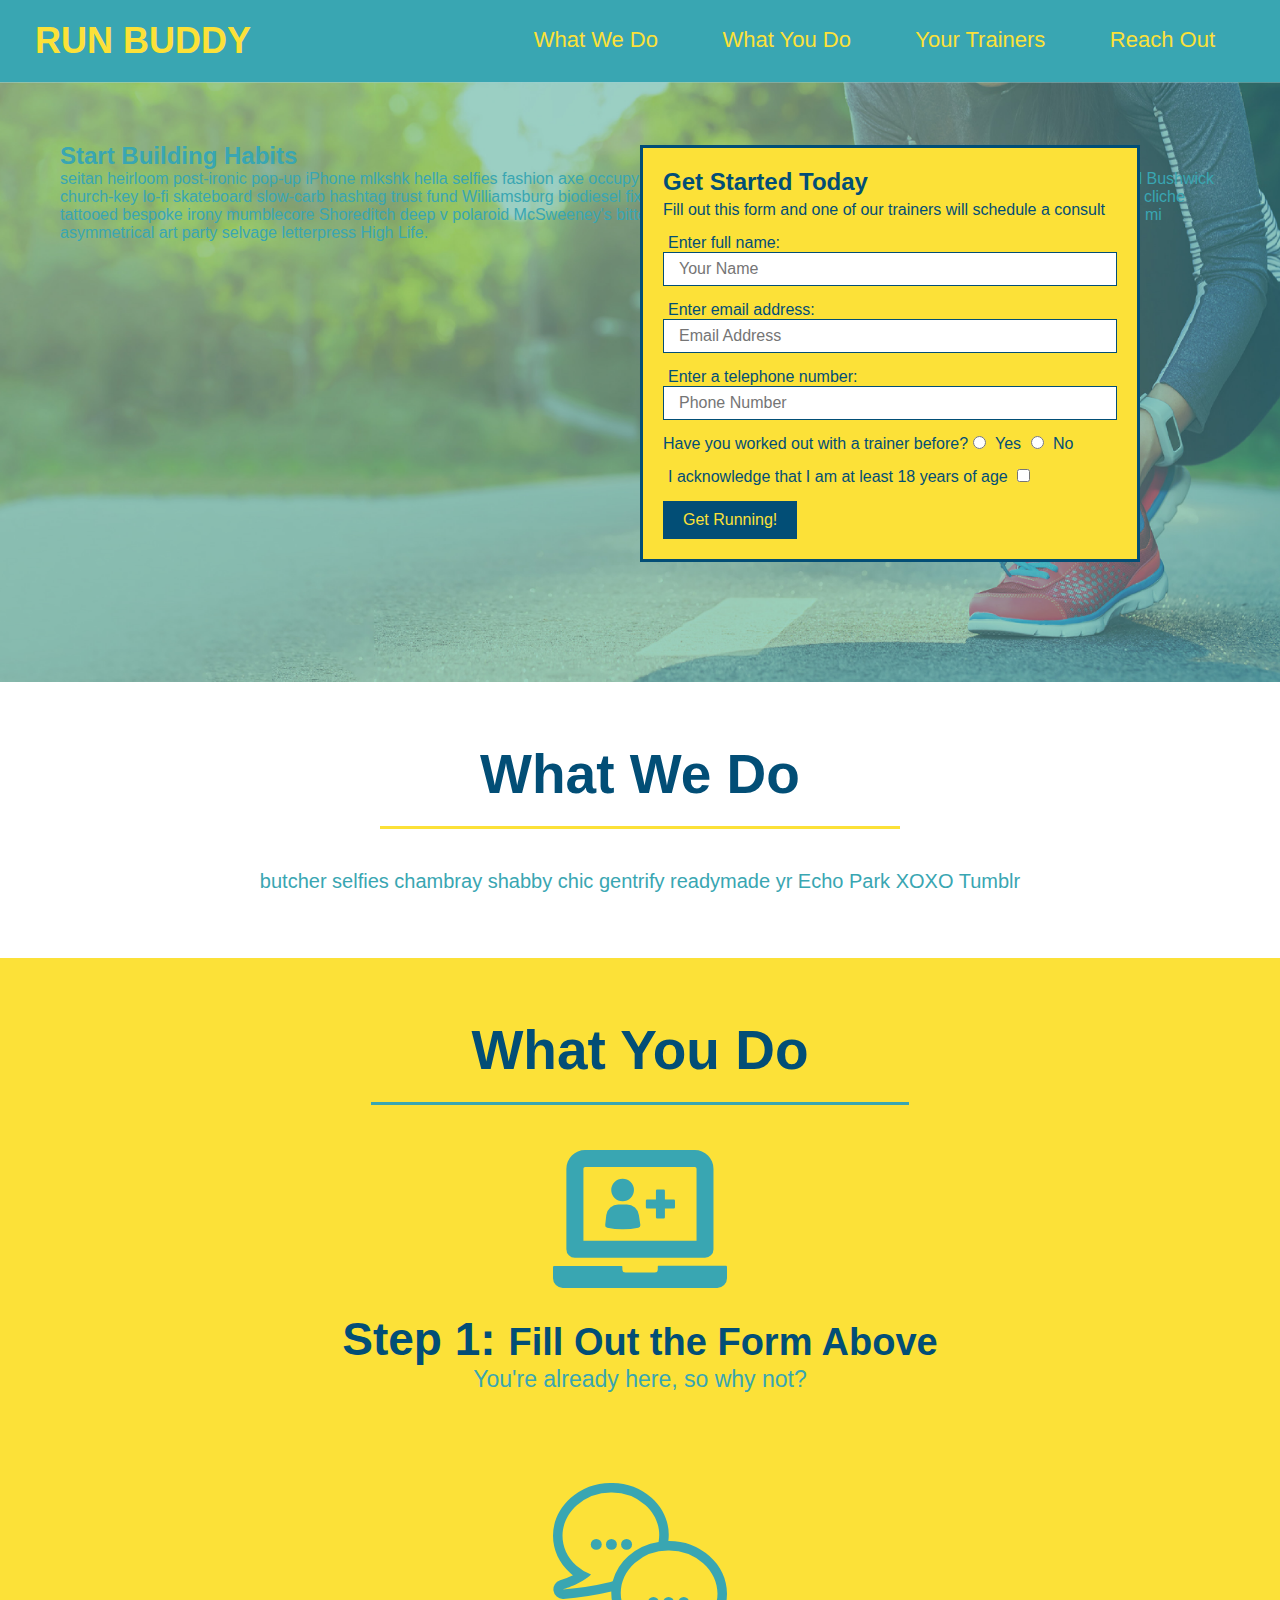
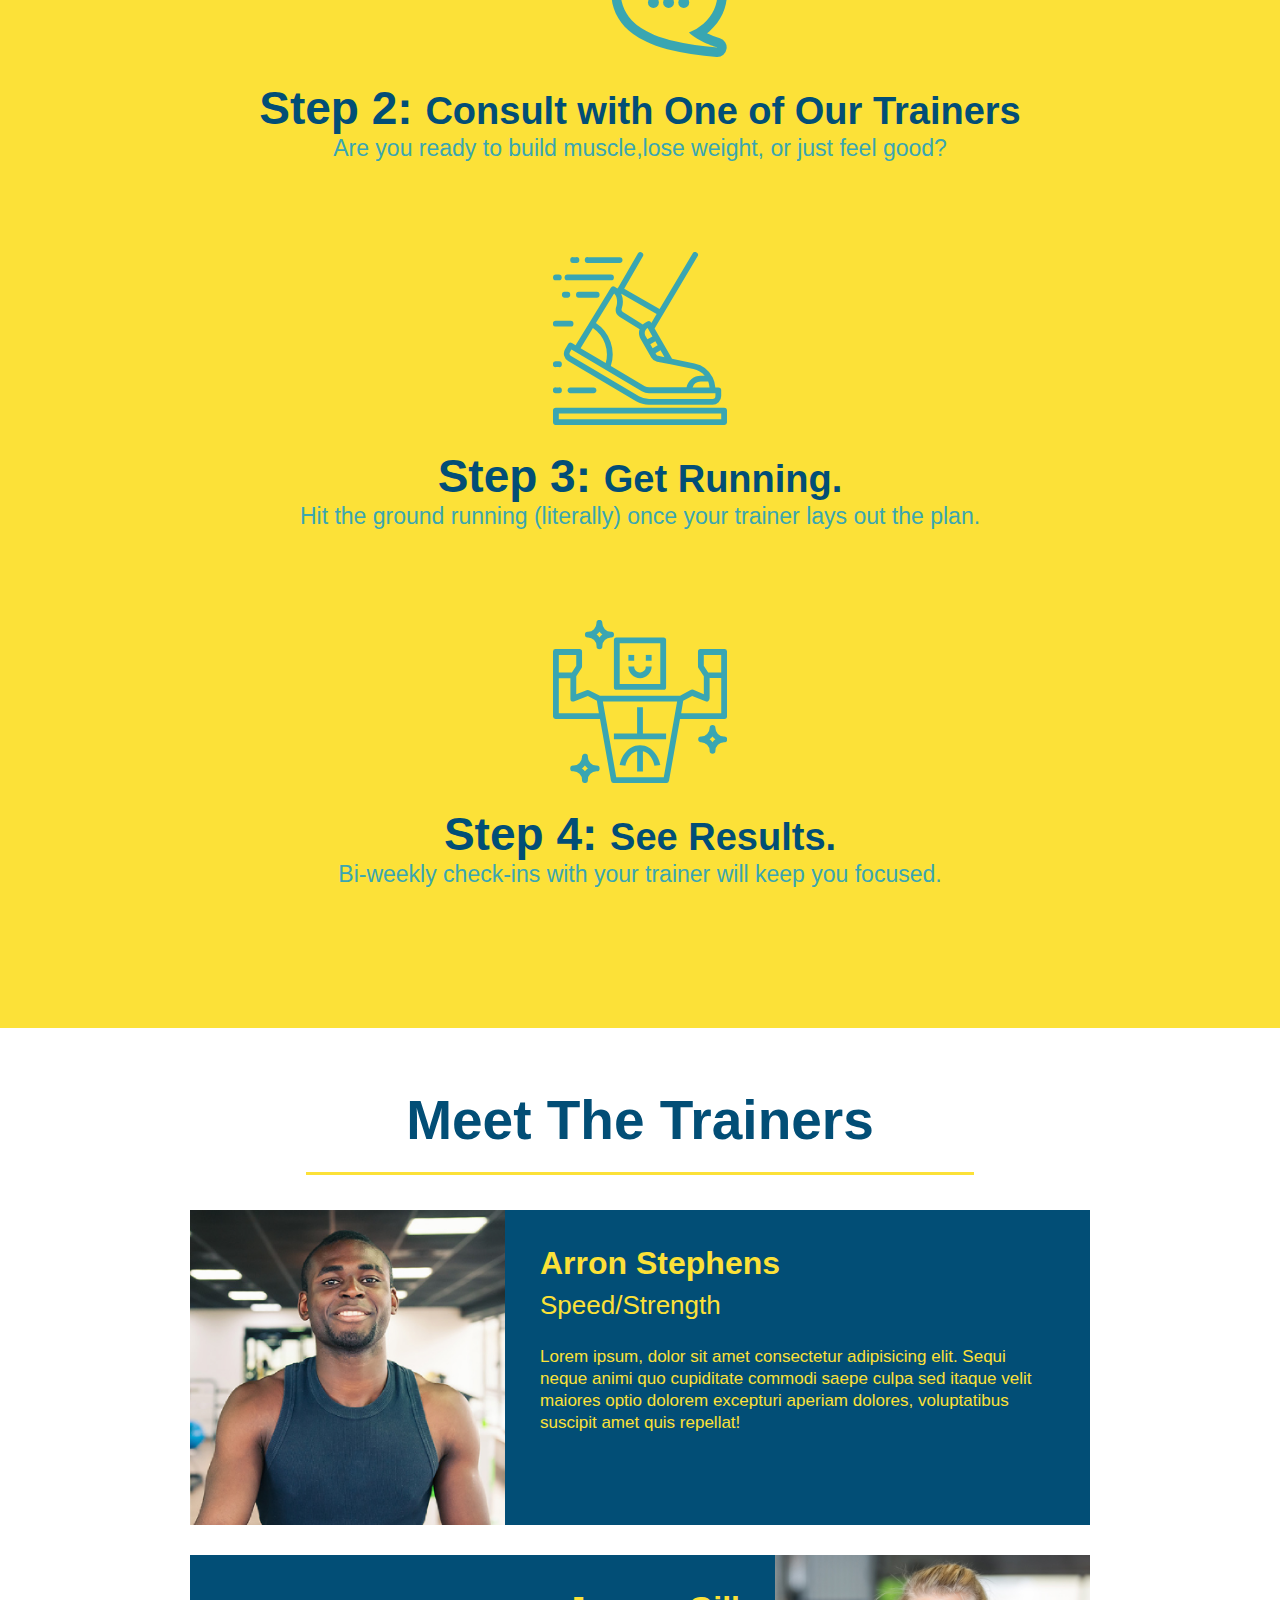
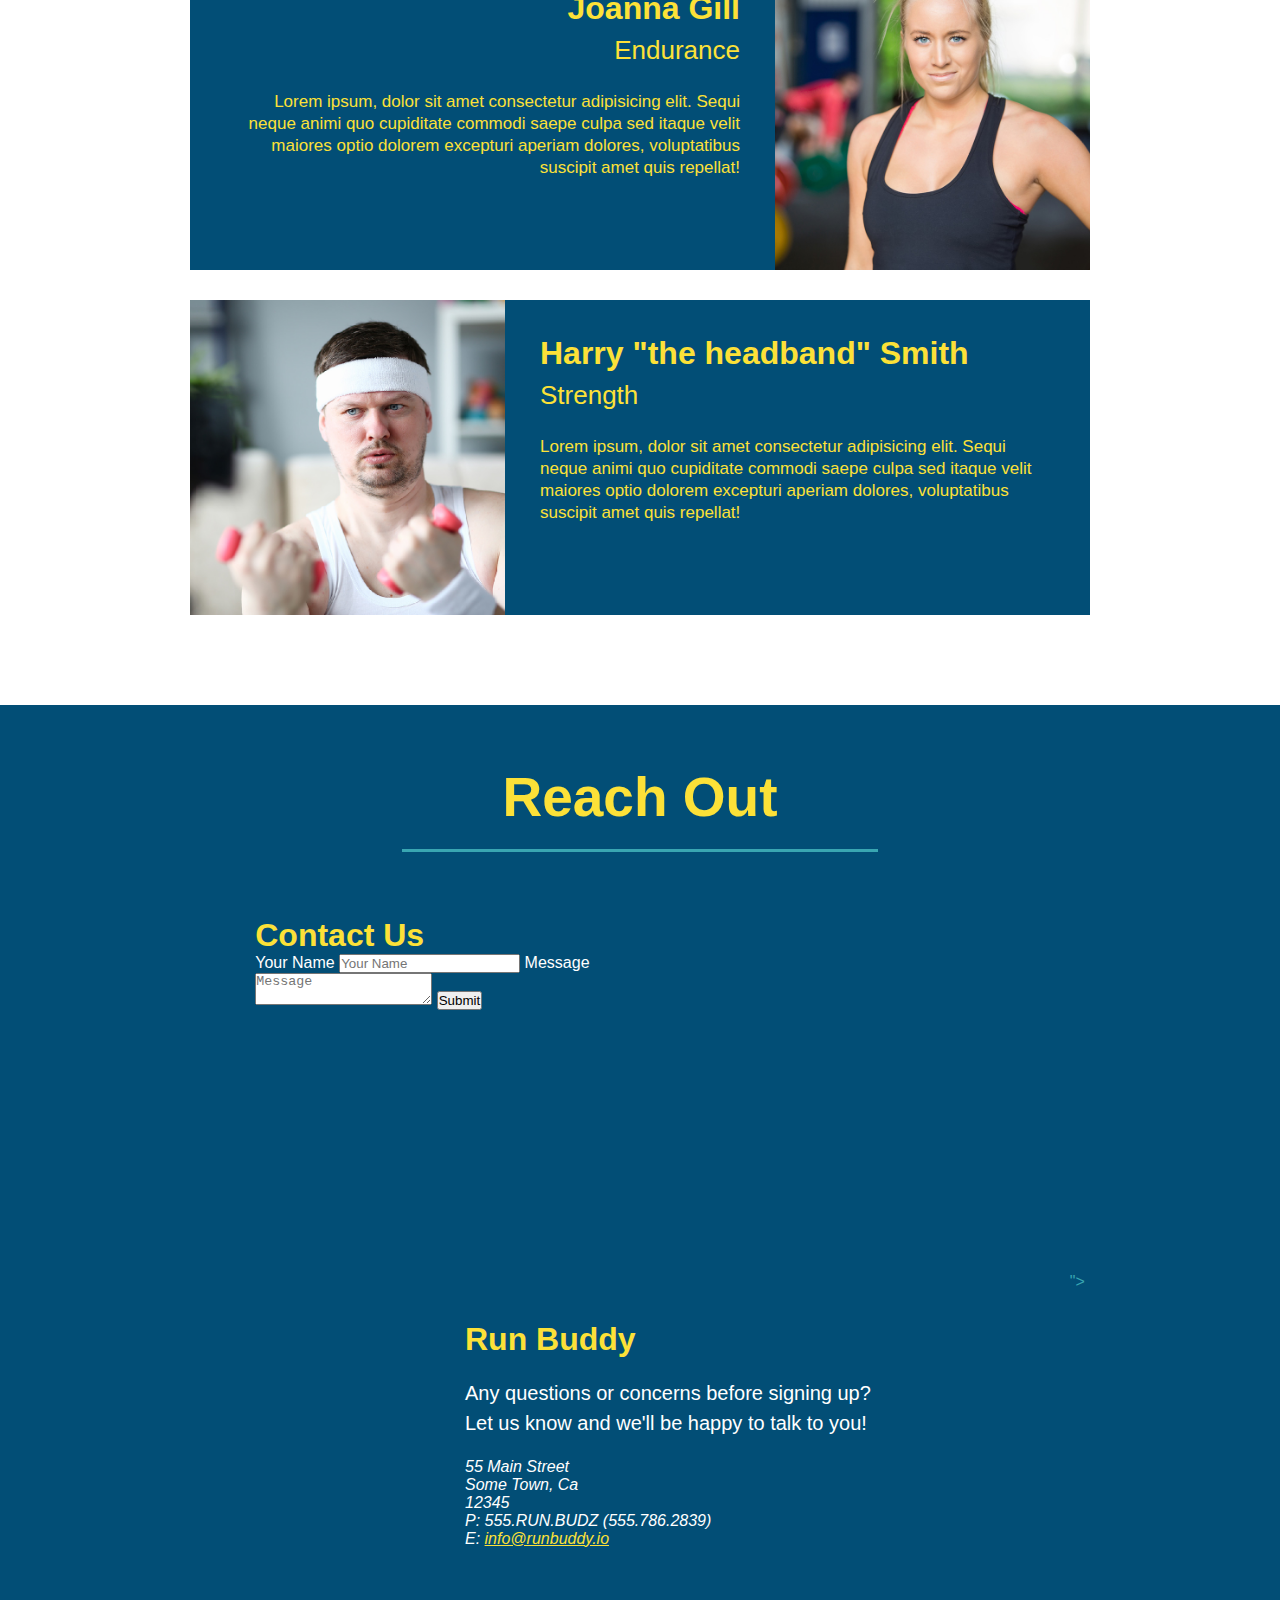
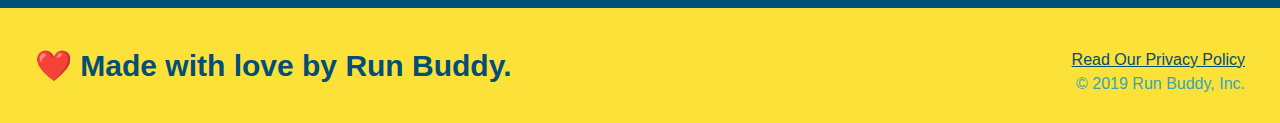
==== index.html @ 94a8a536 "add contact form" ====
<!DOCTYPE html>
<html lang="en">
    <head>
        <meta charset="UTF-8">
        <title>Run Buddy</title>
    </head>
    <body>
    <!--navigation-->
    <header>
        <link rel="stylesheet" href="./assets/css/style.css" />
        <h1>
            <a href="/">RUN BUDDY</a>
        </h1>
        <nav>
            <!--Unordered list element-->
            <ul>
                <!--List item element-->
                <li>
                    <!--anchor element-->
                    <a href="#what-we-do">What We Do</a>
                </li>
                <li>
                    <a href="#what-you-do">What You Do</a>
                </li>
                <li>
                    <a href="#your-trainers">Your Trainers</a>
                </li>
                <li>
                    <a href="reach-out">Reach Out</a>
                </li>
            </ul>
        </nav>
    </header>

    <!--hero/jumbrotron-->
    <section class="hero">
        <div>
            <h2>Start Building Habits</h2>
            <p>seitan heirloom post-ironic pop-up iPhone mlkshk hella selfies fashion axe occupy readymade put a bird on it messenger bag Wes Anderson Schlitz plaid Bushwick church-key lo-fi skateboard slow-carb hashtag trust fund Williamsburg biodiesel fixie farm-to-table 8-bit banjo XOXO Banksy chillwave bicycle rights retro cliche tattooed bespoke irony mumblecore Shoreditch deep v polaroid McSweeney's bitters cray gentrify tofu Marfa you probably haven't heard of them yr banh mi asymmetrical art party selvage letterpress High Life.
            </p>
        </div>
        <div class="hero-form">
            <h3>Get Started Today</h3>
            <p>Fill out this form and one of our trainers will schedule a consult</p>
            <!--Add form element-->
            <form>
                <label for="name">Enter full name:</label>
                <input type="text" placeholder="Your Name" name="name" id="name" class="form-input">
                
                <label for="email">Enter email address:</label>
                <input type="text" placeholder="Email Address" name="email" id="email" class="form-input">
                
                <label for="phone">Enter a telephone number:</label>
                <input type="text" placeholder="Phone Number" name="phone" id="phone" class="form-input">
                <p>
                  Have you worked out with a trainer before?
                  <input type="radio" name="trainer-confirm" id="trainer-yes" />
                  <label for="trainer-yes">Yes</label>
                  <input type="radio" name="trainer-confirm" id="trainer-no" />
                  <label for="trainer-no">No</label>
                </p>
                <p>
                    <label for="checkbox">
                        I acknowledge that I am at least 18 years of age
                    </label>
                    <input type="checkbox" name="age-confirm" id="checkbox" />
                </p>
                <button type="submit">
                    Get Running!
                </button>
              </form>
        </div>
    </section>
    <!--End Hero-->

    <!--"what we do" section-->
    <section id="what-we-do" class="intro">
        <h2 class="section-title primary-border">What We Do</h2>
        <p>
            butcher selfies chambray shabby chic gentrify readymade yr Echo Park XOXO Tumblr 
        </p>
    </section>

    <!--"what you do" section-->
    <section id="what-you-do" class="steps">
        <h2 class="section-title secondary-border">What You Do</h2>
        <div>
            <!--insert this img element-->
            <img src="./assets/images/step-1.svg" alt="" />
            <h3>Step 1: <span>Fill Out the Form Above</span></h3>
            <p>You're already here, so why not?</p>
        </div>

        <div>
            <img src="./assets/images/step-2.svg" alt="" />
            <h3>Step 2: <span>Consult with One of Our Trainers</span></h3>
        <p>Are you ready to build muscle,lose weight, or just feel good?</p>
        </div>

        <div>
            <img src="./assets/images/step-3.svg" alt="" />
            <h3>Step 3: <span>Get Running.</span></h3>
        <p>Hit the ground running (literally) once your trainer lays out the plan.
        </p>
        </div>

        <div>
            <img src="./assets/images/step-4.svg" alt="" />
            <h3>Step 4: <span>See Results.</span></h3>
        <p>Bi-weekly check-ins with your trainer will keep you focused.</p>
        </div>
    </section>

    <!--"meet the trainers" section-->
    <section id="your-trainers" class="trainers">
        <h2 class="section-title primary-border">
            Meet The Trainers
        </h2>
        <article class="trainer">
            <img src="./assets/images/trainer-1.jpg" alt="Arron Stephens in his workout clothes, ready to pump iron" />
            <div class="trainer-bio text-left">
                <h3>Arron Stephens</h3>
                <h4>Speed/Strength</h4>
                <p>
                    Lorem ipsum, dolor sit amet consectetur adipisicing elit. Sequi neque animi quo cupiditate commodi saepe culpa sed
      itaque velit maiores optio dolorem excepturi aperiam dolores, voluptatibus suscipit amet quis repellat!
                </p>
            </div>
        </article>
        <!--Second Trainer Bio-->
        <article class="trainer">
            <div class="trainer-bio text-right">
                <h3>Joanna Gill</h3>
                <h4>Endurance</h4>
                <p>
                    Lorem ipsum, dolor sit amet consectetur adipisicing elit. Sequi neque animi quo cupiditate commodi saepe culpa sed
                    itaque velit maiores optio dolorem excepturi aperiam dolores, voluptatibus suscipit amet quis repellat!
                  </p>
            </div>
            <img src="./assets/images/trainer-2.jpg" alt="Joanna Gill cooling off after a workout" />
        </article>

        <!--Third Trainer Bio-->
        <article class="trainer">
            <img src="./assets/images/trainer-3.jpg" alt="Harry Smith wearing a headband and lifting comically small pink weights" />
            <div class="trainer-bio text-left">
                <h3>Harry "the headband" Smith</h3>
                <h4>Strength</h4>
                <p>
                    Lorem ipsum, dolor sit amet consectetur adipisicing elit. Sequi neque animi quo cupiditate commodi saepe culpa sed
                    itaque velit maiores optio dolorem excepturi aperiam dolores, voluptatibus suscipit amet quis repellat!
                  </p>
            </div>
        </article>
        <p>

        </p>
    </section>

    <!--"reach out" section-->
    <section id="reach-out" class="contact">
        <h2 class="section-title secondary-border">Reach Out</h2>
        <div class="contact-info">
            <div class="contact-form">
                <h3>Contact Us</h3>
                <form>
                   <label for="contact-name">Your Name</label>
                   <input type="text" id="contact-name" placeholder="Your Name" />
              
                   <label for="contact-message">Message</label>
                   <textarea id="contact-message" placeholder="Message"></textarea>
              
                   <button type="submit">Submit</button>
                  </form>
              </div>
            <iframe src="https://www.google.com/maps/embed?pb=!1m18!1m12!1m3!1d3490.9619453815008!2d-80.89277868562525!3d28.958853175989073!2m3!1f0!2f0!3f0!3m2!1i1024!2i768!4f13.1!3m3!1m2!1s0x88e72dd089704bfb%3A0x602079bc52264d5!2s201%202%20Oaks%20Dr%2C%20Edgewater%2C%20FL%2032141!5e0!3m2!1sen!2sus!4v1655164242205!5m2!1sen!2sus" 
            style="border:0;" allowfullscreen="" 
            loading="lazy" referrerpolicy="no-referrer-when-downgrade"></iframe>">
        </iframe>

        <div>
            <h3>Run Buddy</h3>
            <p>
                Any questions or concerns before signing up?
            <br />
            Let us know and we'll be happy to talk to you!
            </p>
            <address>
                55 Main Street <br/>
                Some Town, Ca <br/>
                12345 <br />
                P: 555.RUN.BUDZ (555.786.2839)<br/>
                E: <a href="mailto:info@runbuddy.io">info@runbuddy.io</a>
            </address>
        </div>
        </div>
    </section>


    <!--footer-->
    <footer>
        <h2>❤️ Made with love by Run Buddy.</h2>
        <div>
            <a href="./privacy-policy.html">Read Our Privacy Policy</a><br />
            &copy; 2019 Run Buddy, Inc.
        </div>
    </footer>
    </body>
</html>
---- assets/css/style.css ----
*{
    margin: 0;
    padding: 0;
    box-sizing: border-box;
}
body {
    /* more on this */
    color: #39a6b2;
    font-family: Helvetica, Arial, sans-serif;
}
/* apply style to header*/
header {
    padding: 20px 35px;
    background-color: #39a6b2
}

header h1 {
    font-weight: bold;
    font-size: 36px;
    color: #fce138;
    margin: 0;
    display: inline;
}

header a{
    text-decoration: none;
    color: #fce138;
}

header nav{
    float: right;
    margin: 7px 0;
}

header nav ul li{
    display: inline;
}

header nav ul li a{
    margin: 0 30px;
    font-weight: lighter;
    font-size: 22px;
}

footer{
    background-color: #fce138;
    width: 100%;
    padding: 40px 35px;
}

footer h2{
    display: inline;
    color: #024e76;
    font-size: 30px;
    margin: 0;
}

footer div{
    float: right;
    line-height: 1.5;
    text-align: right;
}

footer a{
    color: #024e76
}

section {
    padding: 60px;
  }

/* Hero Style Start */
.hero {
    background-image: url("../images/hero-bg.jpg");
    height: 600px;
    background-size: cover;
    background-position: center;
    position: relative;
  }
  /* Hero Style End */

  .hero-form {
    border: 3px solid #024e76;
    background-color: #fce138;
    padding: 20px;
    width: 500px;
    color: #024e76;
    position: absolute;
    bottom: 120px;
    right: 140px;
  }

  .hero-form h3 {
    font-size: 24px;
    margin: 0;
  }
  
  .hero-form p {
    margin: 5px 0 15px 0;
  }
  
  .form-input {
    border: 1px solid #024e76;
    display: block;
    padding: 7px 15px;
    font-size: 16px;
    color: #024e76;
    width: 100%;
    margin-bottom: 15px;
  }

  .hero-form label {
    margin: 0 5px;
  }

  .hero-form button {
    color:#fce138;
    background-color:#024e76;
    border: none;
    padding: 10px 20px;
    font-size: 16px;

  }

  /* Hero Styles End */

  .intro {
    text-align: center;
  }

  .intro p {
    line-height: 1.7;
    color:#39a6b2;
    width: 80%;
    font-size: 20px;
    margin: 0 auto;
  }

  .steps {
    text-align: center;
    background: #fce138
  }

  .section-title {
    font-size: 55px;
    color: #024e76;
    margin-bottom: 35px;
    padding: 0 100px 20px 100px;
    display: inline-block;
    border-bottom: 3px solid;
  }
  
  .primary-border {
    border-color: #fce138;
  }
  
  .secondary-border {
    border-color: #39a6b2;
  }

  .steps div {
    margin-bottom: 80px;
  }

  .steps img {
    width: 15%;
    margin: 10px 0;
  }

  .steps h3 {
    color:#024e76;
    font-size: 46px;
    margin-top: 10px;
  }

  .steps p {
    color:#39a6b2;
    font-size: 23px;
  }

  .steps span {
    font-size: 38px;
  }

  .trainers {
    text-align: center;
  }

  .trainer {
    width: 900px;
    margin: 0 auto 30px auto;
    background:#024e76;
    color:#fce138;
    overflow: auto;
  }

  .trainer img {
    width: 35%;
    float: left;
  }

  .trainer-bio{
    padding: 35px;
    float: left;
    width: 65%;
  }

  .text-left {
    text-align: left;
  }

  .text-right {
    text-align: right;
  }

  .trainer-bio h3 {
    font-size: 32px;
    margin-bottom: 8px;
  }

  .trainer-bio h4 {
    font-weight: lighter;
    font-size: 26px;
    margin-bottom: 25px;
  }

  .trainer-bio p {
    font-size: 17px;
    line-height: 1.3;
  }

  /*Reach Out Styles Start*/
  .contact {
    text-align: center;
    background:#024e76;
  }

  .contact h2 {
    color: #fce138;
  }

  .contact-info iframe {
    width: 400px;
    height: 400px;
  }

  .contact-info div {
    width: 410px;
    display: inline-block;
    vertical-align: top;
    text-align: left;
    margin: 30px 0 0 60px;
    color: white;
  }

  .contact-info h3 {
    color: #fce138;
    font-size: 32px;
  }

  .contact-info p, contact-info address {
    margin: 20px 0;
    line-height: 1.5;
    font-size: 20px;
    font-style: normal;
  }

  .contact-info a {
    color:#fce138;
  }

  /*Reach Out Styles End*/
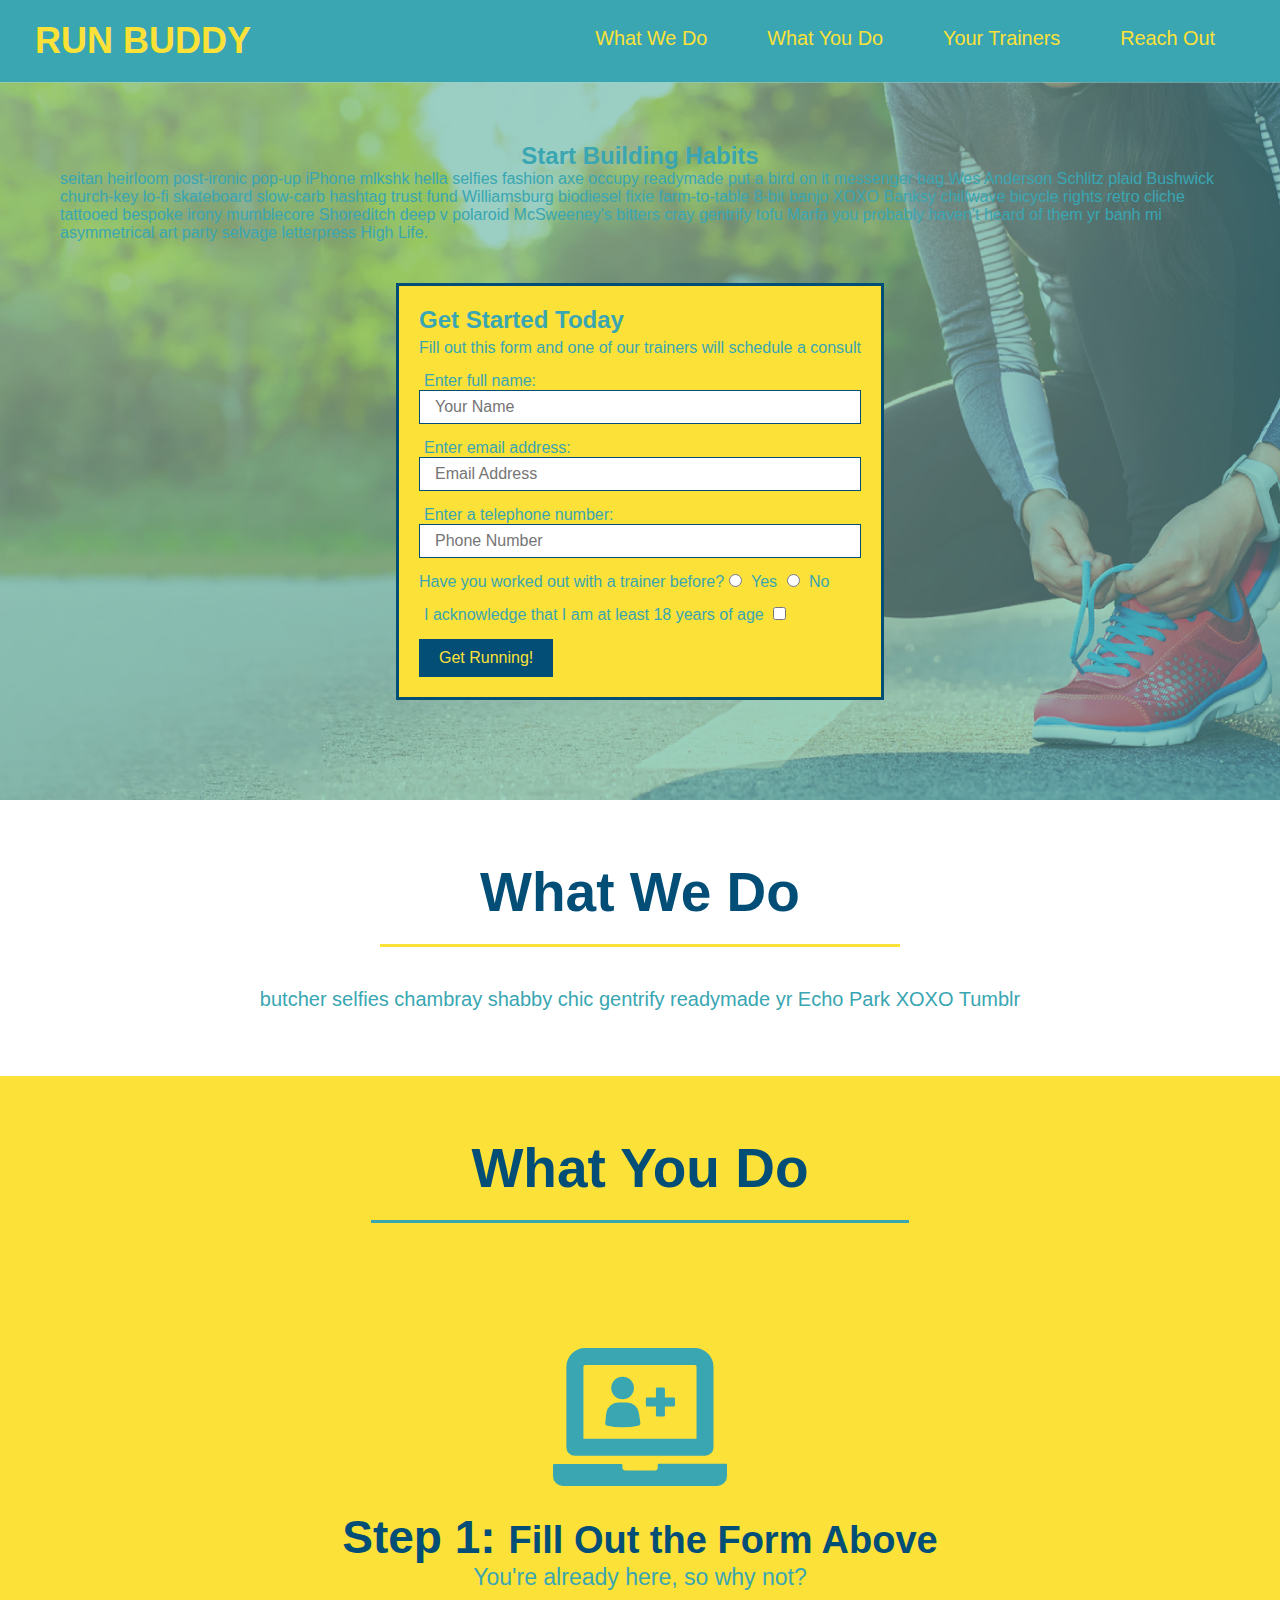
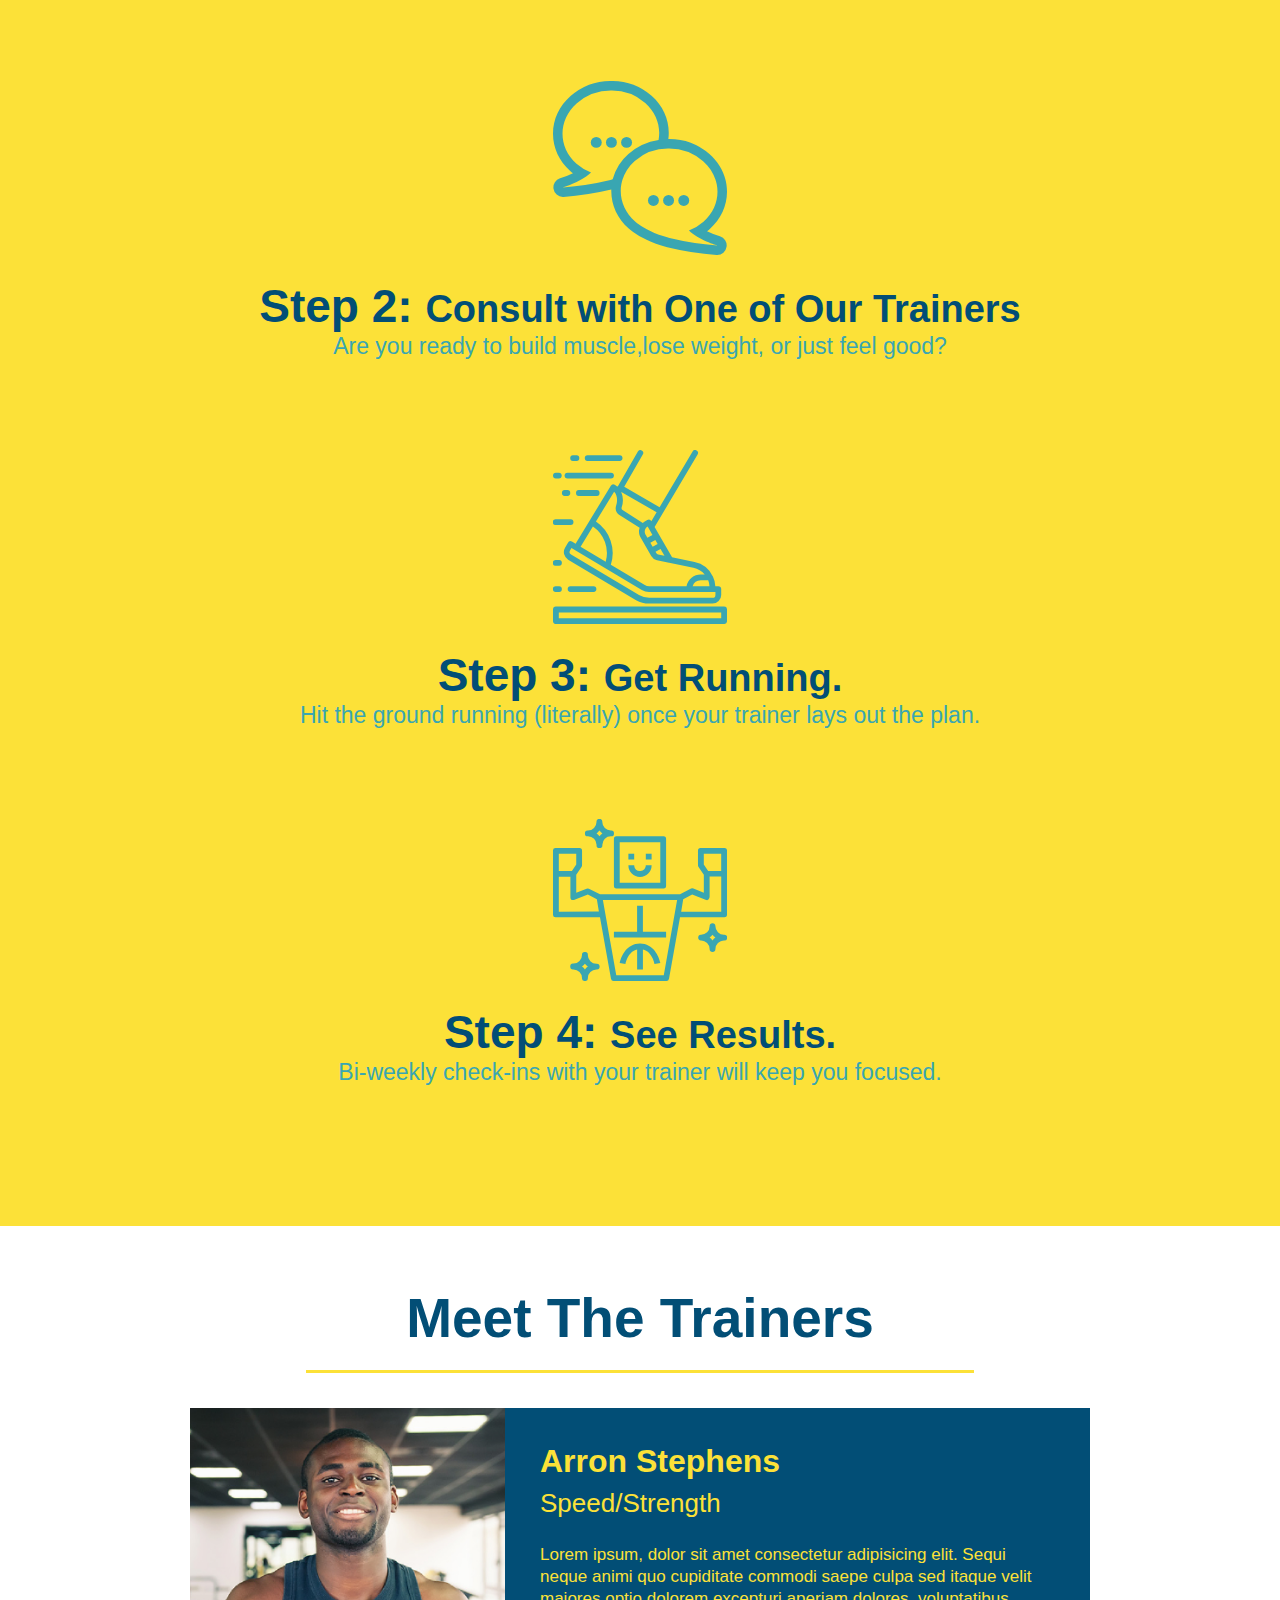
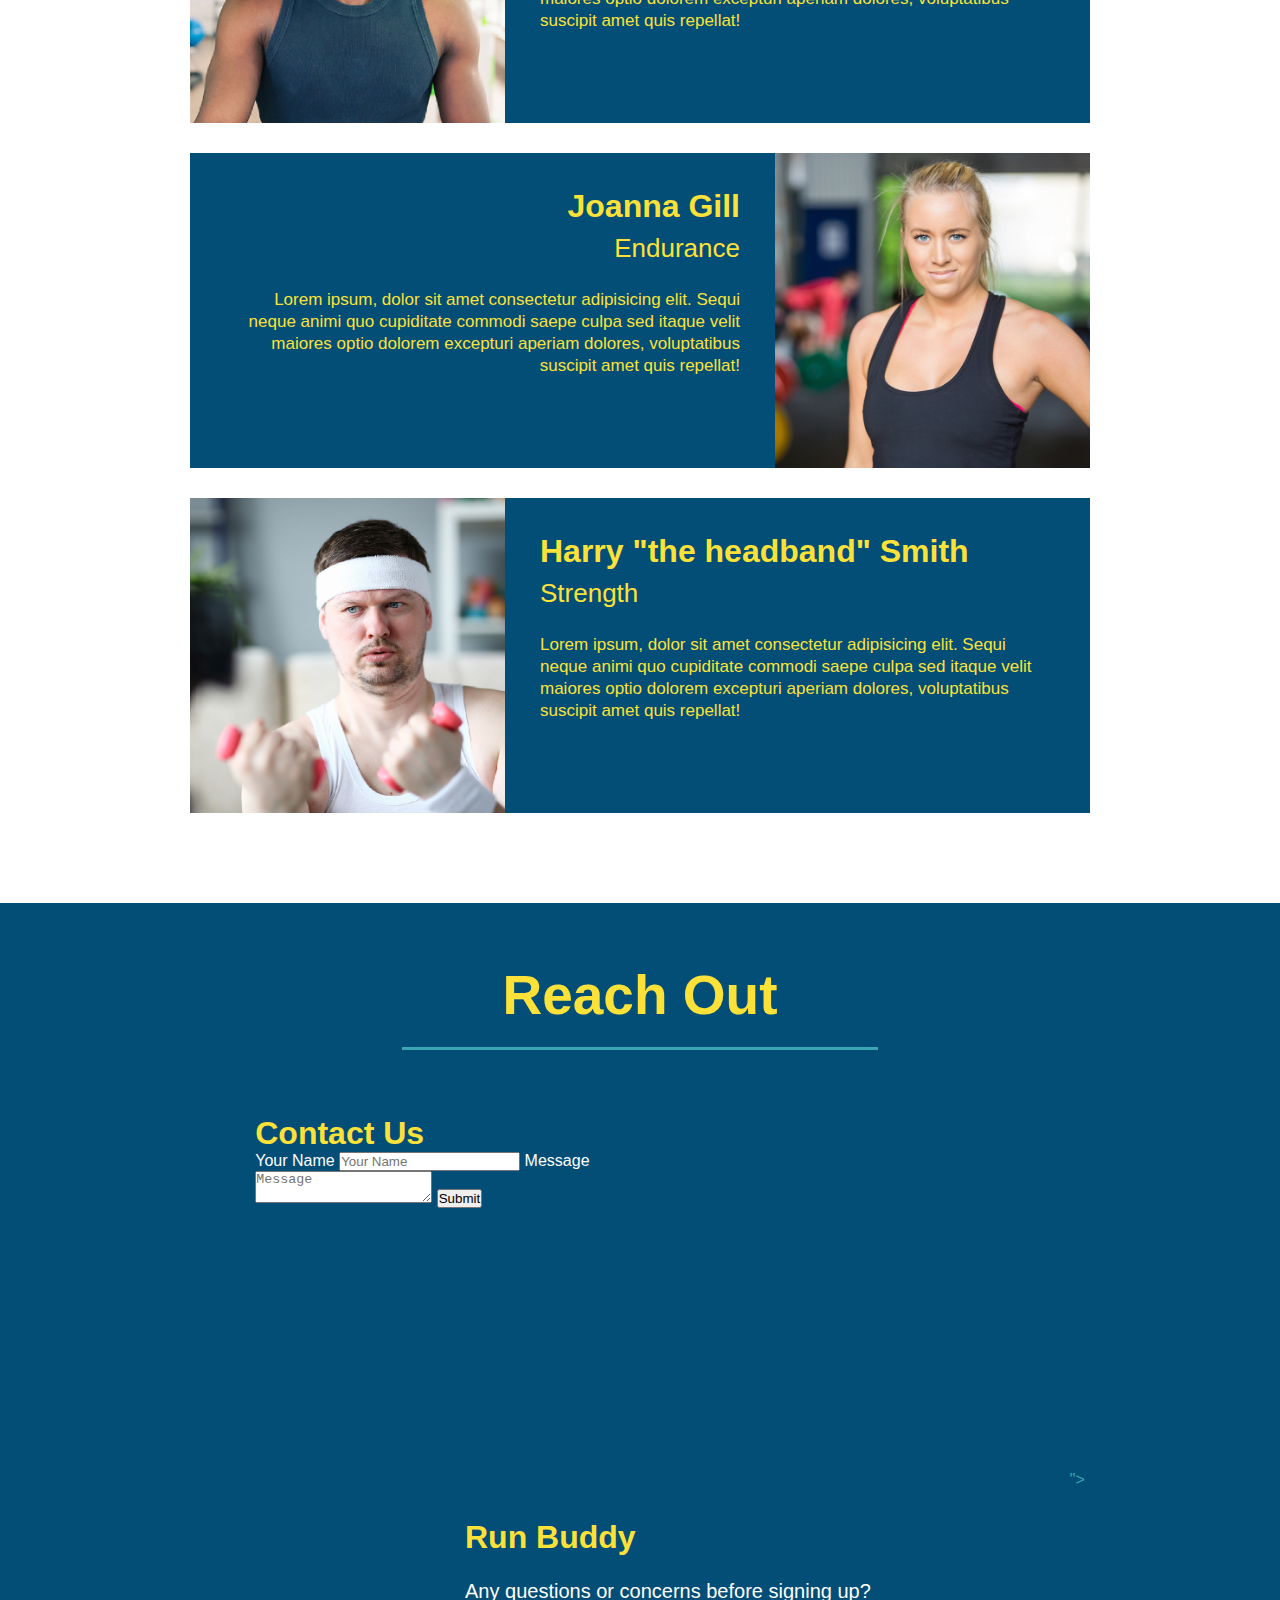
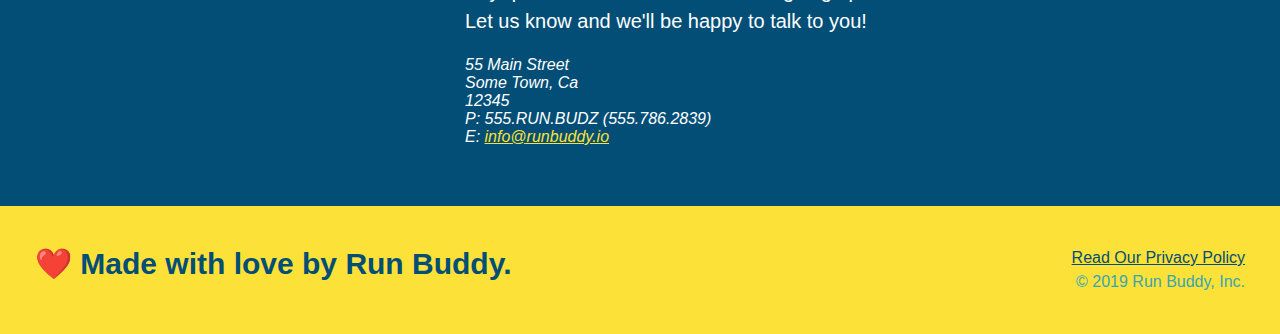
==== commit 1f6de06e: "center section titles using flexbox" ====
--- a/index.html
+++ b/index.html
@@ -34,11 +34,11 @@
 
     <!--hero/jumbrotron-->
     <section class="hero">
-        <div>
-            <h2>Start Building Habits</h2>
+            <h2>
+                Start Building Habits
+            </h2>
             <p>seitan heirloom post-ironic pop-up iPhone mlkshk hella selfies fashion axe occupy readymade put a bird on it messenger bag Wes Anderson Schlitz plaid Bushwick church-key lo-fi skateboard slow-carb hashtag trust fund Williamsburg biodiesel fixie farm-to-table 8-bit banjo XOXO Banksy chillwave bicycle rights retro cliche tattooed bespoke irony mumblecore Shoreditch deep v polaroid McSweeney's bitters cray gentrify tofu Marfa you probably haven't heard of them yr banh mi asymmetrical art party selvage letterpress High Life.
             </p>
-        </div>
         <div class="hero-form">
             <h3>Get Started Today</h3>
             <p>Fill out this form and one of our trainers will schedule a consult</p>
@@ -75,7 +75,9 @@
 
     <!--"what we do" section-->
     <section id="what-we-do" class="intro">
+        <div class="flex-row">
         <h2 class="section-title primary-border">What We Do</h2>
+        </div>
         <p>
             butcher selfies chambray shabby chic gentrify readymade yr Echo Park XOXO Tumblr 
         </p>
@@ -83,7 +85,9 @@
 
     <!--"what you do" section-->
     <section id="what-you-do" class="steps">
+        <div class="flex-row">
         <h2 class="section-title secondary-border">What You Do</h2>
+        </div>
         <div>
             <!--insert this img element-->
             <img src="./assets/images/step-1.svg" alt="" />
@@ -113,9 +117,11 @@
 
     <!--"meet the trainers" section-->
     <section id="your-trainers" class="trainers">
+        <div class="flex-row">
         <h2 class="section-title primary-border">
             Meet The Trainers
         </h2>
+        </div>
         <article class="trainer">
             <img src="./assets/images/trainer-1.jpg" alt="Arron Stephens in his workout clothes, ready to pump iron" />
             <div class="trainer-bio text-left">
@@ -159,7 +165,9 @@
 
     <!--"reach out" section-->
     <section id="reach-out" class="contact">
+        <div class="flex-row">
         <h2 class="section-title secondary-border">Reach Out</h2>
+        </div>
         <div class="contact-info">
             <div class="contact-form">
                 <h3>Contact Us</h3>
--- a/assets/css/style.css
+++ b/assets/css/style.css
@@ -10,16 +10,18 @@
 }
 /* apply style to header*/
 header {
+    display: flex;
+    justify-content: space-between;
+    flex-wrap: wrap;
     padding: 20px 35px;
     background-color: #39a6b2
 }
 
 header h1 {
-    font-weight: bold;
-    font-size: 36px;
-    color: #fce138;
-    margin: 0;
-    display: inline;
+  font-weight: bold;
+  margin: 0;
+  font-size: 36px;
+  color: #fce138;
 }
 
 header a{
@@ -27,36 +29,40 @@
     color: #fce138;
 }
 
-header nav{
-    float: right;
-    margin: 7px 0;
-}
-
-header nav ul li{
-    display: inline;
+header nav {
+  margin: 7px 0;
+}
+
+header nav ul {
+    display: flex;
+    flex-wrap: wrap;
+    justify-content: space-between;
+    align-items: center;
+    list-style: none;
 }
 
 header nav ul li a{
     margin: 0 30px;
     font-weight: lighter;
-    font-size: 22px;
+    font-size: 1.55vw;
 }
 
 footer{
+    display: flex;
+    justify-content: space-between;
+    flex-wrap: wrap;
     background-color: #fce138;
     width: 100%;
     padding: 40px 35px;
 }
 
 footer h2{
-    display: inline;
     color: #024e76;
     font-size: 30px;
     margin: 0;
 }
 
 footer div{
-    float: right;
     line-height: 1.5;
     text-align: right;
 }
@@ -71,11 +77,12 @@
 
 /* Hero Style Start */
 .hero {
+    display: flex;
+    justify-content: center;
+    flex-wrap: wrap;
     background-image: url("../images/hero-bg.jpg");
-    height: 600px;
     background-size: cover;
-    background-position: center;
-    position: relative;
+    background-position: center
   }
   /* Hero Style End */
 
@@ -83,18 +90,30 @@
     border: 3px solid #024e76;
     background-color: #fce138;
     padding: 20px;
-    width: 500px;
-    color: #024e76;
-    position: absolute;
-    bottom: 120px;
-    right: 140px;
+    color: #024e76
+    width: 40%;
+    margin: 3.5%;
   }
 
   .hero-form h3 {
     font-size: 24px;
     margin: 0;
   }
-  
+
+  .hero-cta {
+    width: 35%;
+    text-align: right;
+    margin: 3.5%;
+    color: #ffff;
+    font-size: 18px;
+    line-height: 1.3;
+  }
+  
+  .hero-cta h2 {
+    font-style: italic;
+    font-size: 55px;
+    color:#fce138;
+  }
   .hero-form p {
     margin: 5px 0 15px 0;
   }
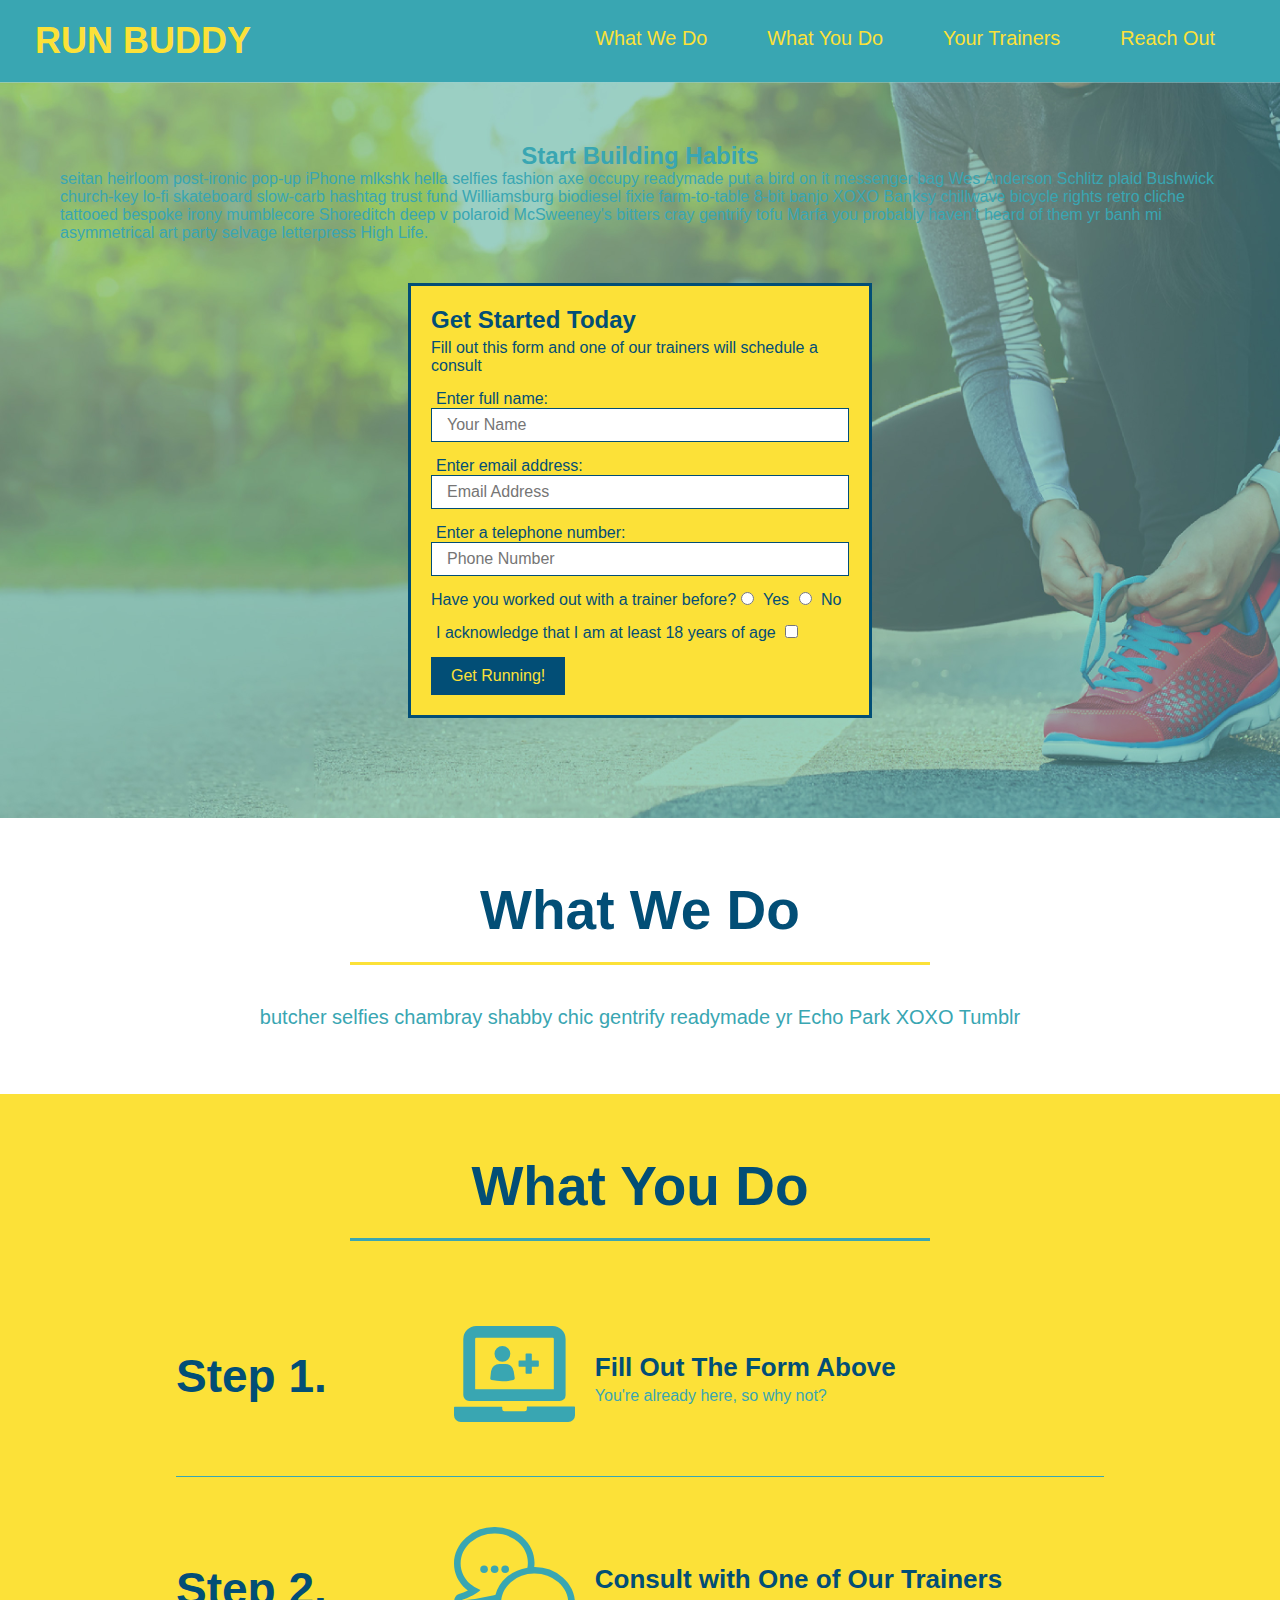
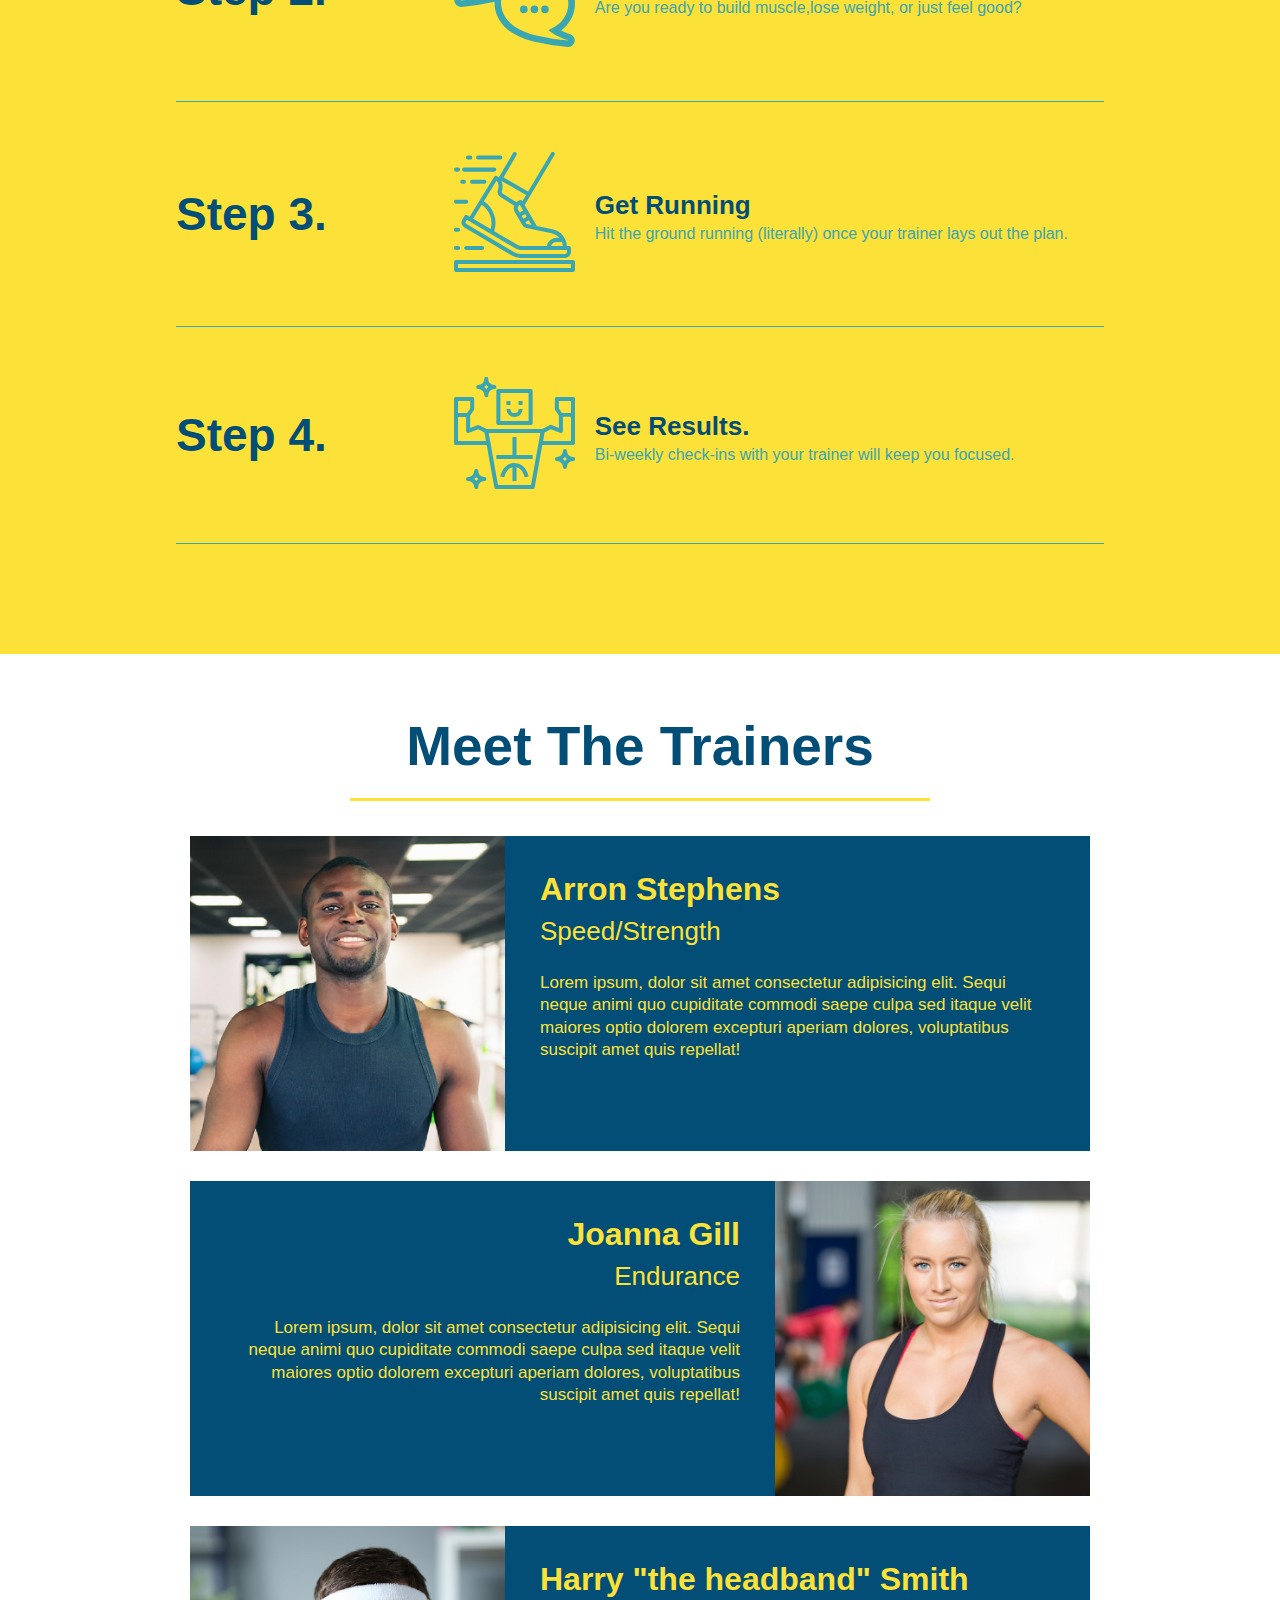
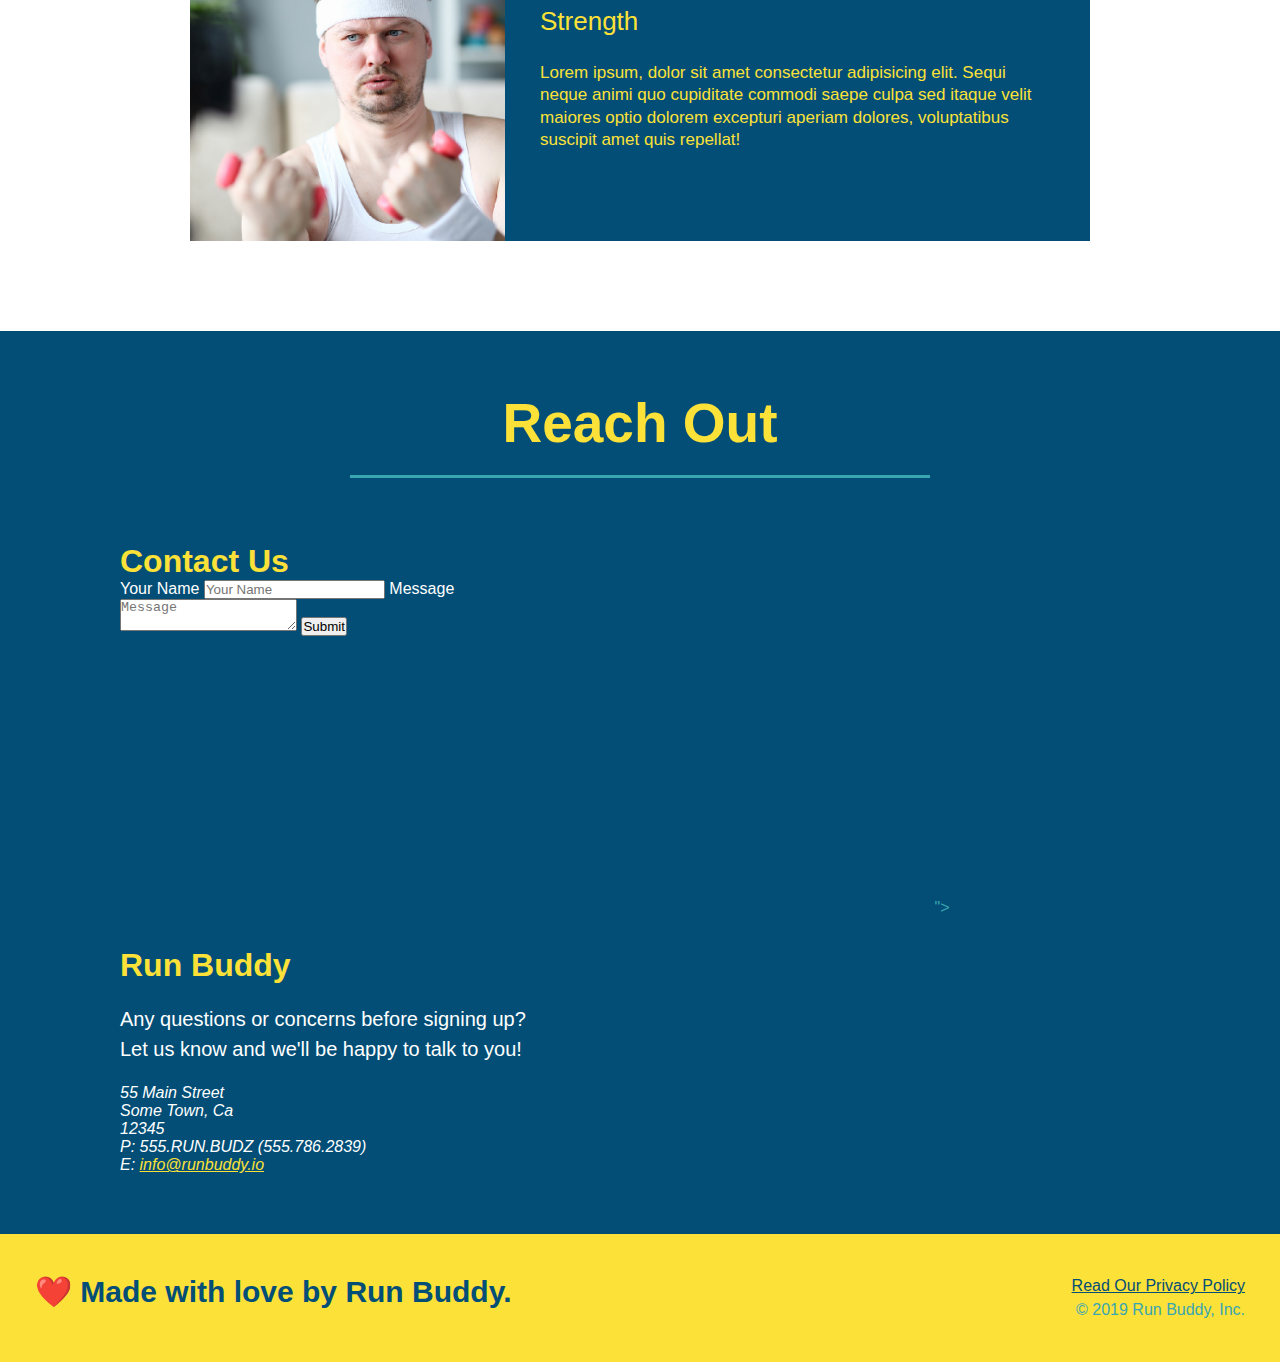
==== commit 2e3b86a7: "add flexbox to the steps" ====
--- a/index.html
+++ b/index.html
@@ -78,9 +78,11 @@
         <div class="flex-row">
         <h2 class="section-title primary-border">What We Do</h2>
         </div>
-        <p>
+        <div class="flex-row">
+            <p>
             butcher selfies chambray shabby chic gentrify readymade yr Echo Park XOXO Tumblr 
-        </p>
+            </p>
+        </div>
     </section>
 
     <!--"what you do" section-->
@@ -88,31 +90,57 @@
         <div class="flex-row">
         <h2 class="section-title secondary-border">What You Do</h2>
         </div>
-        <div>
-            <!--insert this img element-->
-            <img src="./assets/images/step-1.svg" alt="" />
-            <h3>Step 1: <span>Fill Out the Form Above</span></h3>
-            <p>You're already here, so why not?</p>
-        </div>
-
-        <div>
-            <img src="./assets/images/step-2.svg" alt="" />
-            <h3>Step 2: <span>Consult with One of Our Trainers</span></h3>
-        <p>Are you ready to build muscle,lose weight, or just feel good?</p>
-        </div>
-
-        <div>
-            <img src="./assets/images/step-3.svg" alt="" />
-            <h3>Step 3: <span>Get Running.</span></h3>
-        <p>Hit the ground running (literally) once your trainer lays out the plan.
-        </p>
-        </div>
-
-        <div>
-            <img src="./assets/images/step-4.svg" alt="" />
-            <h3>Step 4: <span>See Results.</span></h3>
-        <p>Bi-weekly check-ins with your trainer will keep you focused.</p>
-        </div>
+        <div class="step">
+            <h3>Step 1.</h3>
+            <div class="step-info">
+              <div class="step-img">
+                <img src="./assets/images/step-1.svg" alt="" />
+              </div>
+              <div class="step-text">
+                <h4>Fill Out The Form Above</h4>
+                <p>You're already here, so why not?</p>
+              </div>
+            </div>
+          </div>
+        
+        <div class="step">
+            <h3>Step 2.</h3>
+            <div class="step-info">
+                <div class="step-img">
+                    <img src="./assets/images/step-2.svg" alt="" /> 
+                </div>
+                <div class="step-text">
+                    <h4>Consult with One of Our Trainers</h4>
+                    <p>Are you ready to build muscle,lose weight, or just feel good?</p>
+                </div>
+            </div>
+        </div>
+        
+        <div class="step">
+            <h3>Step 3.</h3>
+            <div class="step-info">
+              <div class="step-img">
+                <img src="./assets/images/step-3.svg" alt="" />
+              </div>
+              <div class="step-text">
+                <h4>Get Running</h4>
+                <p>Hit the ground running (literally) once your trainer lays out the plan.</p>
+              </div>
+            </div>
+          </div>
+
+          <div class="step">
+            <h3>Step 4.</h3>
+            <div class="step-info">
+              <div class="step-img">
+                <img src="./assets/images/step-4.svg" alt="" />
+              </div>
+              <div class="step-text">
+                <h4>See Results.</h4>
+                <p>Bi-weekly check-ins with your trainer will keep you focused.</p>
+              </div>
+            </div>
+          </div>
     </section>
 
     <!--"meet the trainers" section-->
--- a/assets/css/style.css
+++ b/assets/css/style.css
@@ -90,7 +90,7 @@
     border: 3px solid #024e76;
     background-color: #fce138;
     padding: 20px;
-    color: #024e76
+    color: #024e76;
     width: 40%;
     margin: 3.5%;
   }
@@ -143,11 +143,8 @@
 
   /* Hero Styles End */
 
-  .intro {
+  .intro p {
     text-align: center;
-  }
-
-  .intro p {
     line-height: 1.7;
     color:#39a6b2;
     width: 80%;
@@ -156,16 +153,16 @@
   }
 
   .steps {
+    background: #fce138
+  }
+
+  .section-title {
+    padding-bottom: 20px;
     text-align: center;
-    background: #fce138
-  }
-
-  .section-title {
+    margin: 0 auto 35px auto;
+    width: 50%;
     font-size: 55px;
     color: #024e76;
-    margin-bottom: 35px;
-    padding: 0 100px 20px 100px;
-    display: inline-block;
     border-bottom: 3px solid;
   }
   
@@ -177,32 +174,52 @@
     border-color: #39a6b2;
   }
 
-  .steps div {
-    margin-bottom: 80px;
-  }
-
-  .steps img {
-    width: 15%;
-    margin: 10px 0;
-  }
-
   .steps h3 {
     color:#024e76;
     font-size: 46px;
-    margin-top: 10px;
-  }
-
-  .steps p {
+    flex: 1 30%;
+  }
+
+  .steps-text p {
     color:#39a6b2;
-    font-size: 23px;
-  }
-
-  .steps span {
-    font-size: 38px;
-  }
-
-  .trainers {
-    text-align: center;
+    font-size: 18px;
+  }
+
+  .step-text h4 {
+    font-size: 26px;
+    line-height: 1.5;
+    color: #024e76;
+  }
+
+  .step {
+    margin: 50px auto;
+    padding-bottom: 50px;
+    width: 80%;
+    border-bottom: 1px solid #39a6b2;
+    display: flex;
+    flex-wrap: wrap;
+    align-items: center;
+    justify-content: space-between;
+  }
+
+  .step-info {
+    display: flex;
+    flex-wrap: wrap;
+    align-items: center;
+    flex: 2 70%;
+  }
+
+  .step-img {
+    flex: 1 12%;
+    margin-right: 20px;
+  }
+
+  .step-text {
+    flex: 12;
+  }
+
+  .step-img img {
+    max-width: 100%;
   }
 
   .trainer {
@@ -250,7 +267,6 @@
 
   /*Reach Out Styles Start*/
   .contact {
-    text-align: center;
     background:#024e76;
   }
 
@@ -290,3 +306,7 @@
 
   /*Reach Out Styles End*/
 
+  .flex-row {
+    display:flex;
+  }
+
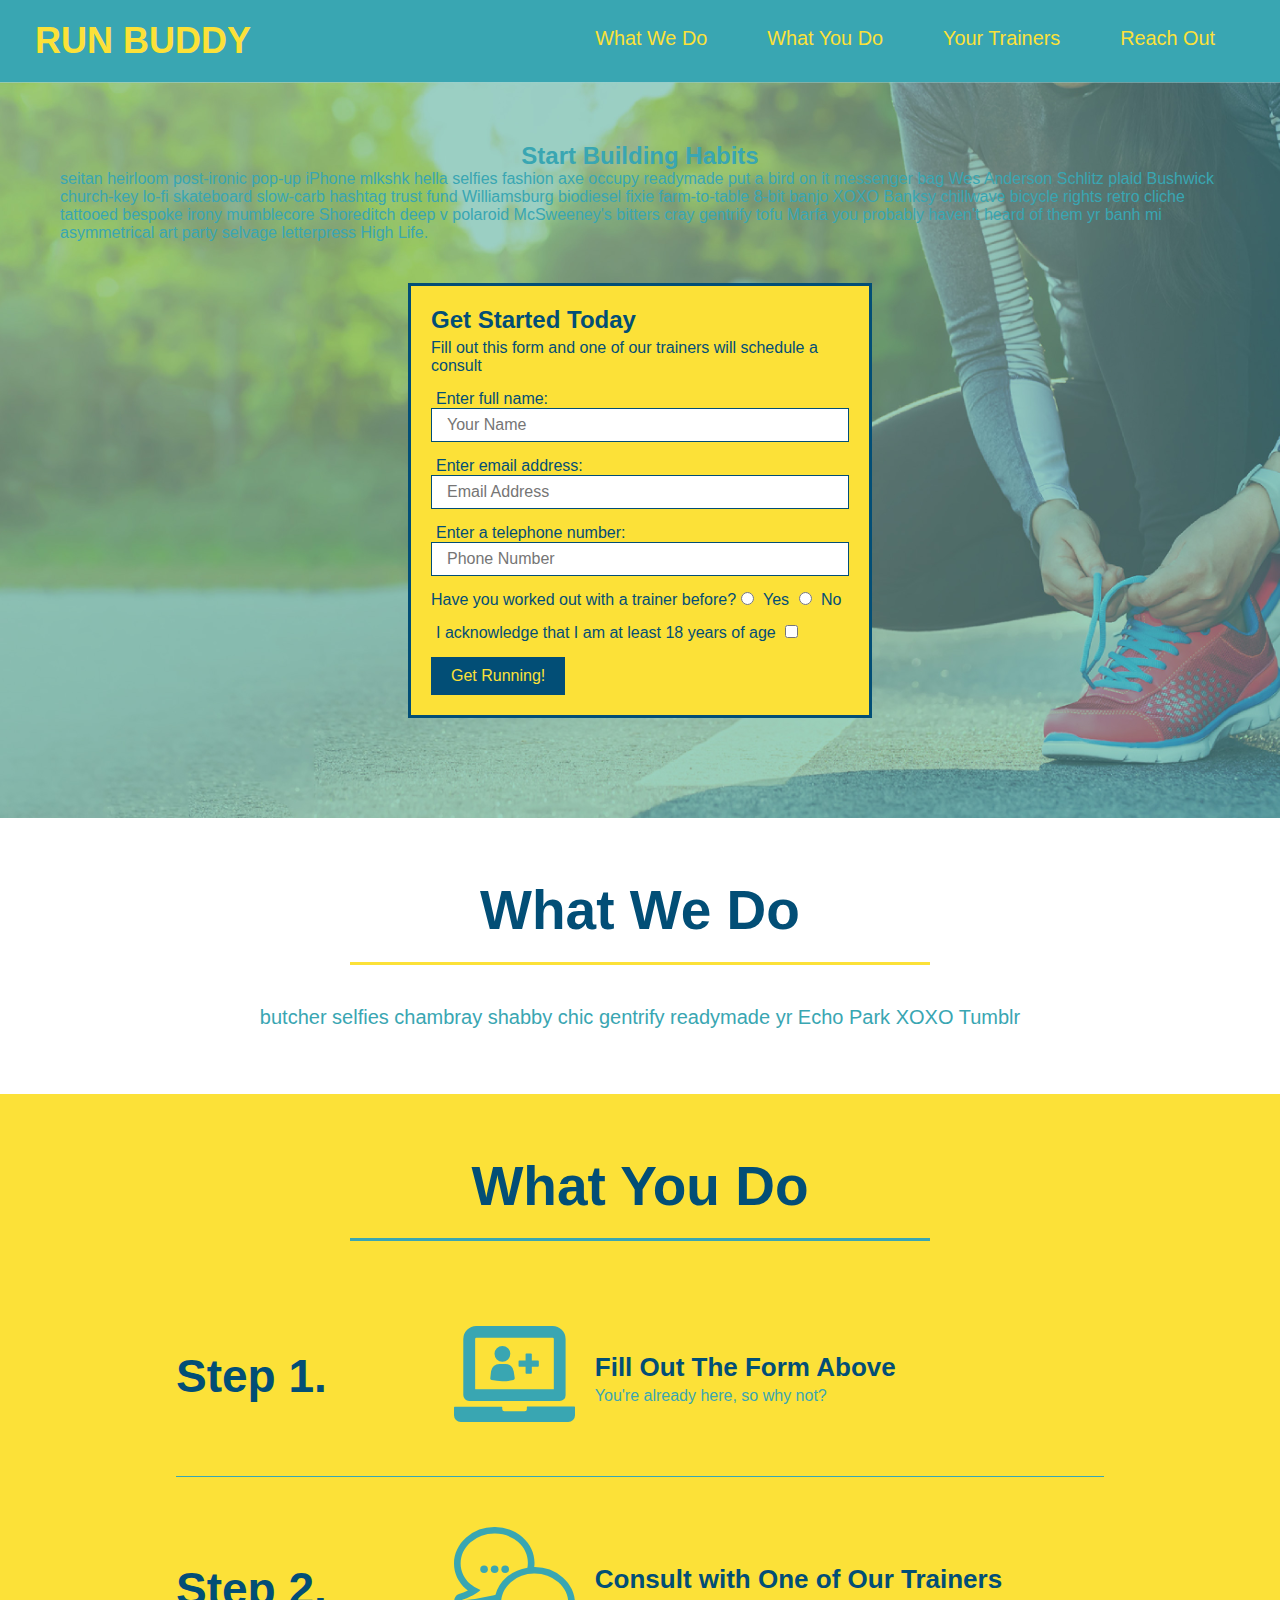
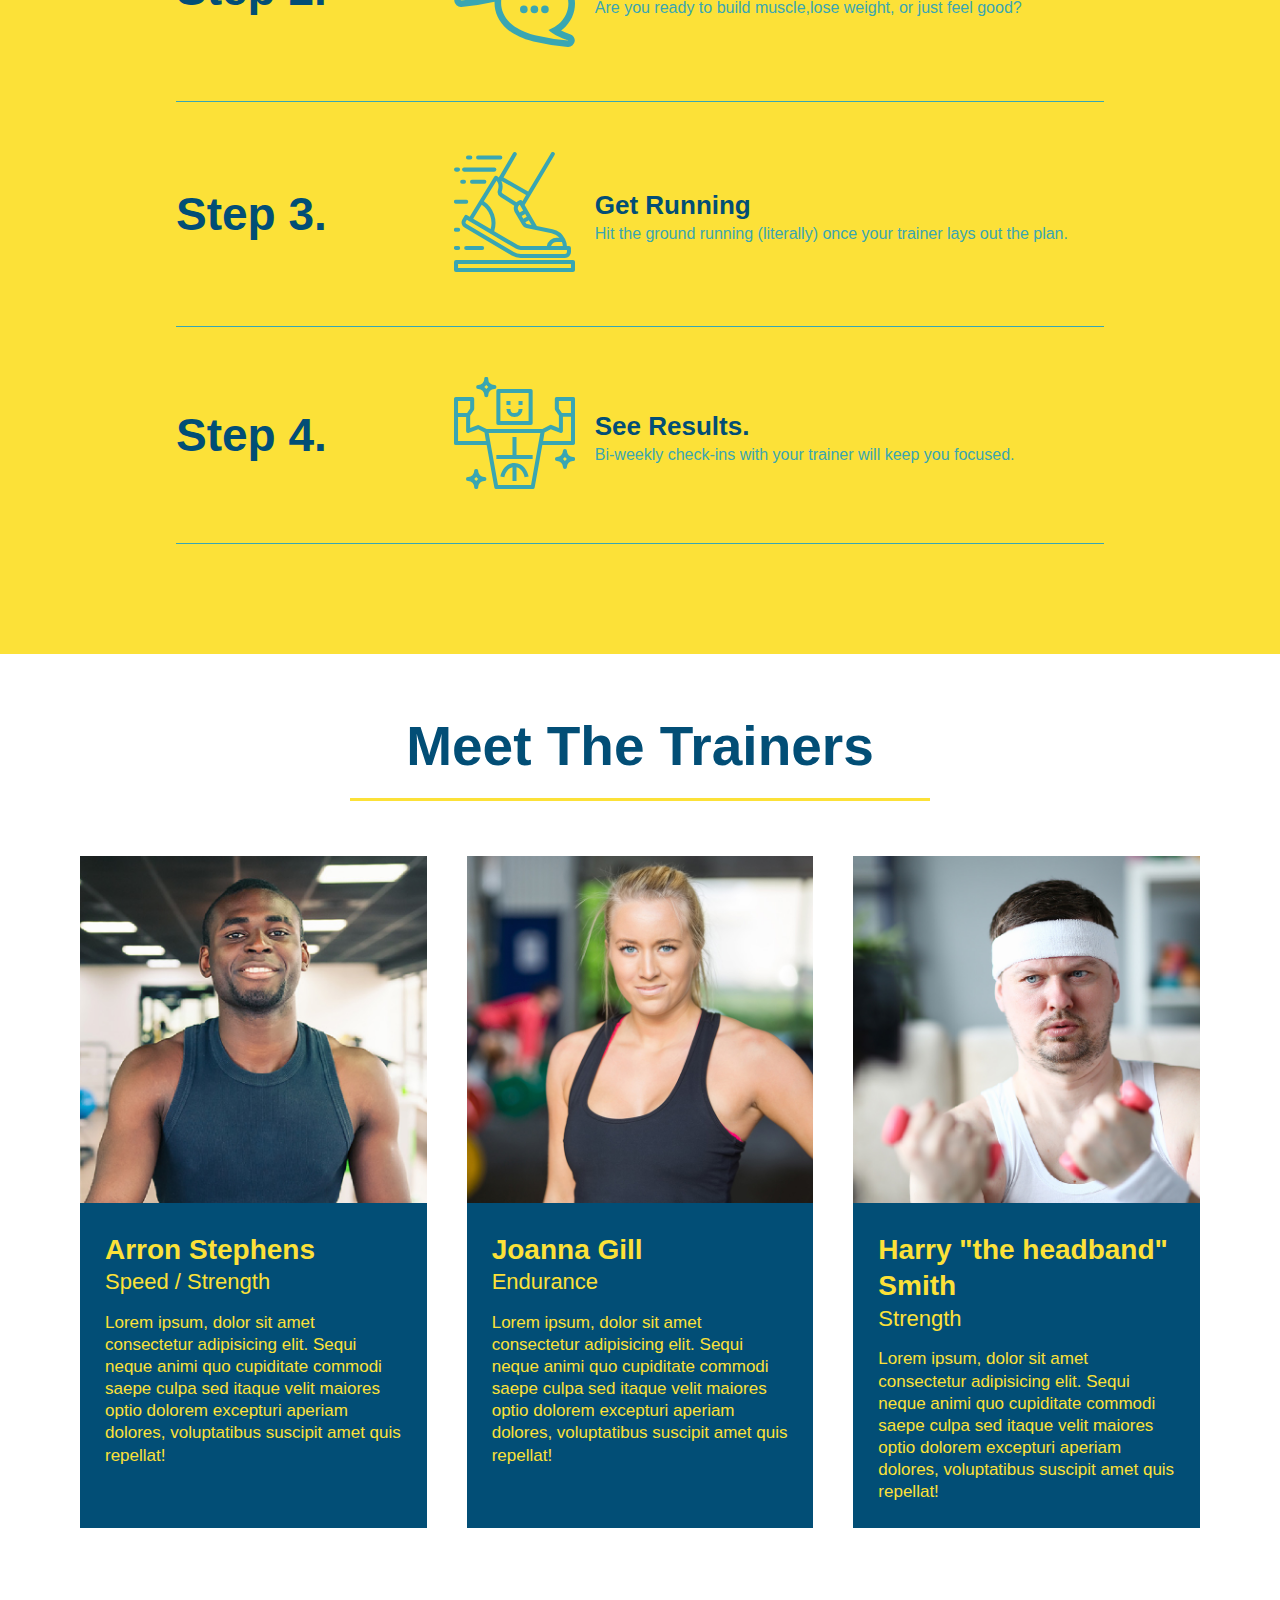
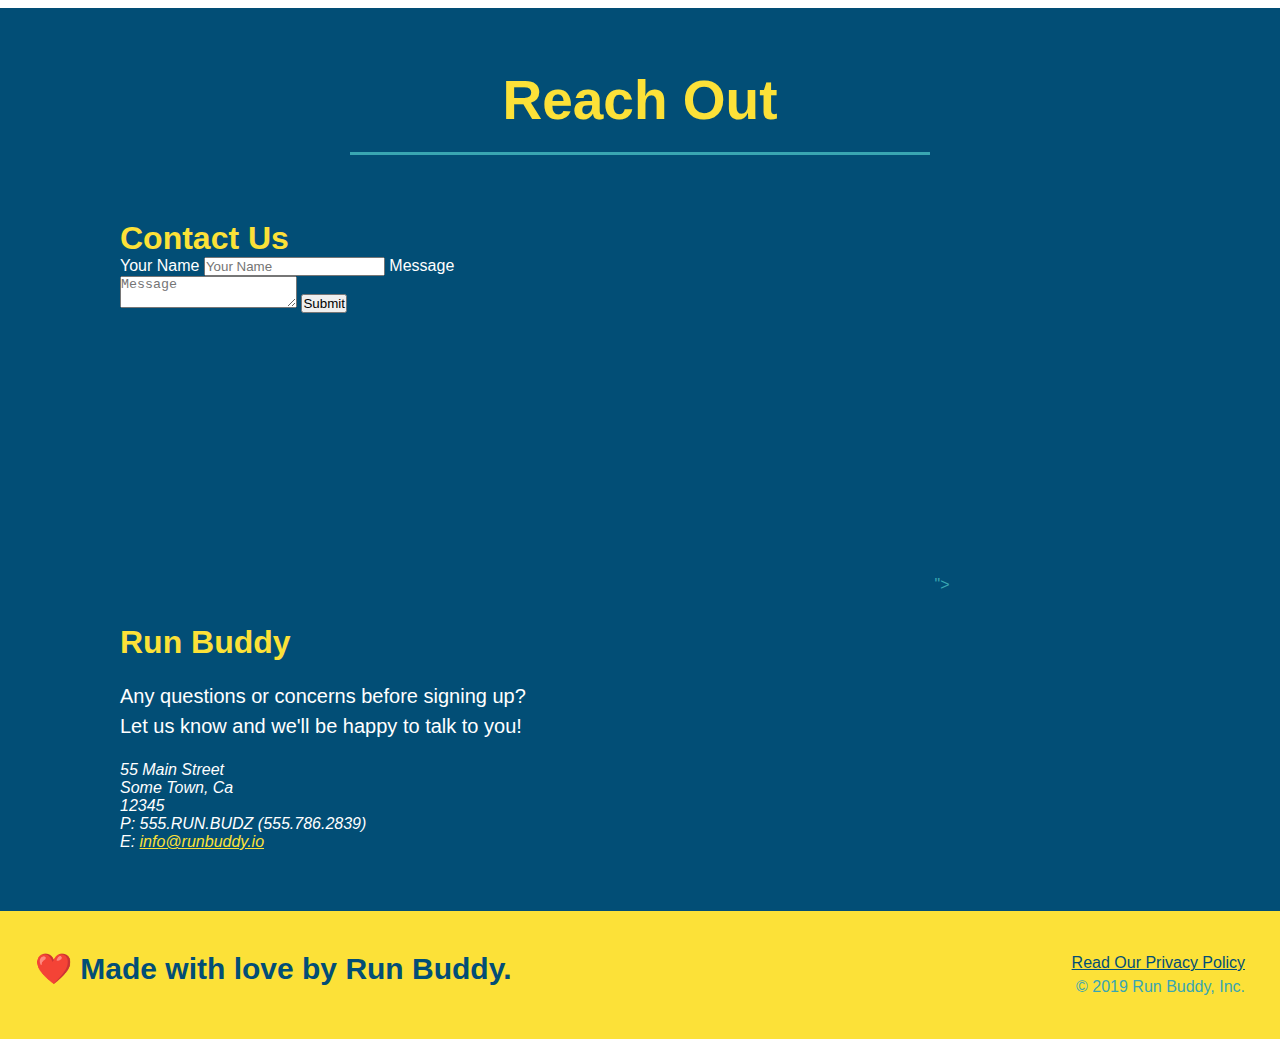
==== commit ffa78a18: "add flexbox to the trainers" ====
--- a/index.html
+++ b/index.html
@@ -144,53 +144,53 @@
     </section>
 
     <!--"meet the trainers" section-->
-    <section id="your-trainers" class="trainers">
+    <section id="your-trainers">
         <div class="flex-row">
         <h2 class="section-title primary-border">
             Meet The Trainers
         </h2>
         </div>
+    <div class="trainers">
+        <!--First Trainer Bio-->
         <article class="trainer">
             <img src="./assets/images/trainer-1.jpg" alt="Arron Stephens in his workout clothes, ready to pump iron" />
-            <div class="trainer-bio text-left">
-                <h3>Arron Stephens</h3>
-                <h4>Speed/Strength</h4>
-                <p>
-                    Lorem ipsum, dolor sit amet consectetur adipisicing elit. Sequi neque animi quo cupiditate commodi saepe culpa sed
-      itaque velit maiores optio dolorem excepturi aperiam dolores, voluptatibus suscipit amet quis repellat!
-                </p>
-            </div>
-        </article>
+            <div class="trainer-bio">
+              <h3 class="trainer-name">Arron Stephens</h3>
+              <h4 class="trainer-role">Speed / Strength</h4>
+              <p>
+                Lorem ipsum, dolor sit amet consectetur adipisicing elit. Sequi neque animi quo cupiditate commodi saepe culpa sed
+                itaque velit maiores optio dolorem excepturi aperiam dolores, voluptatibus suscipit amet quis repellat!
+              </p>
+            </div>
+          </article>
+
         <!--Second Trainer Bio-->
-        <article class="trainer">
-            <div class="trainer-bio text-right">
-                <h3>Joanna Gill</h3>
-                <h4>Endurance</h4>
-                <p>
-                    Lorem ipsum, dolor sit amet consectetur adipisicing elit. Sequi neque animi quo cupiditate commodi saepe culpa sed
-                    itaque velit maiores optio dolorem excepturi aperiam dolores, voluptatibus suscipit amet quis repellat!
-                  </p>
-            </div>
+          <article class="trainer">
             <img src="./assets/images/trainer-2.jpg" alt="Joanna Gill cooling off after a workout" />
-        </article>
-
-        <!--Third Trainer Bio-->
-        <article class="trainer">
+            <div class="trainer-bio">
+              <h3 class="trainer-name">Joanna Gill</h3>
+              <h4 class="trainer-role">Endurance</h4>
+              <p>
+                Lorem ipsum, dolor sit amet consectetur adipisicing elit. Sequi neque animi quo cupiditate commodi saepe culpa sed
+                itaque velit maiores optio dolorem excepturi aperiam dolores, voluptatibus suscipit amet quis repellat!
+              </p>
+            </div>
+          </article>
+
+           <!--Third Trainer Bio-->
+          <article class="trainer">
             <img src="./assets/images/trainer-3.jpg" alt="Harry Smith wearing a headband and lifting comically small pink weights" />
-            <div class="trainer-bio text-left">
-                <h3>Harry "the headband" Smith</h3>
-                <h4>Strength</h4>
-                <p>
-                    Lorem ipsum, dolor sit amet consectetur adipisicing elit. Sequi neque animi quo cupiditate commodi saepe culpa sed
-                    itaque velit maiores optio dolorem excepturi aperiam dolores, voluptatibus suscipit amet quis repellat!
-                  </p>
-            </div>
-        </article>
-        <p>
-
-        </p>
-    </section>
-
+            <div class="trainer-bio">
+              <h3 class="trainer-name">Harry "the headband" Smith</h3>
+              <h4 class="trainer-role">Strength</h4>
+              <p>
+                Lorem ipsum, dolor sit amet consectetur adipisicing elit. Sequi neque animi quo cupiditate commodi saepe culpa sed
+                itaque velit maiores optio dolorem excepturi aperiam dolores, voluptatibus suscipit amet quis repellat!
+              </p>
+            </div>
+          </article>
+    </div>
+    </section>
     <!--"reach out" section-->
     <section id="reach-out" class="contact">
         <div class="flex-row">
--- a/assets/css/style.css
+++ b/assets/css/style.css
@@ -223,22 +223,27 @@
   }
 
   .trainer {
-    width: 900px;
-    margin: 0 auto 30px auto;
+    margin: 20px;
     background:#024e76;
     color:#fce138;
-    overflow: auto;
+    flex: 1;
+  }
+
+  .trainers {
+    width: 100%;
+    margin: 0 auto;
+    display: flex;
+    flex-wrap: wrap;
+    justify-content: space-around;
   }
 
   .trainer img {
-    width: 35%;
-    float: left;
+    width: 100%;
   }
 
   .trainer-bio{
-    padding: 35px;
-    float: left;
-    width: 65%;
+    padding: 25px;
+    line-height: 1.3;
   }
 
   .text-left {
@@ -250,19 +255,17 @@
   }
 
   .trainer-bio h3 {
-    font-size: 32px;
-    margin-bottom: 8px;
+    font-size: 28px;
   }
 
   .trainer-bio h4 {
     font-weight: lighter;
-    font-size: 26px;
-    margin-bottom: 25px;
+    font-size: 22px;
+    margin-bottom: 15px;
   }
 
   .trainer-bio p {
     font-size: 17px;
-    line-height: 1.3;
   }
 
   /*Reach Out Styles Start*/
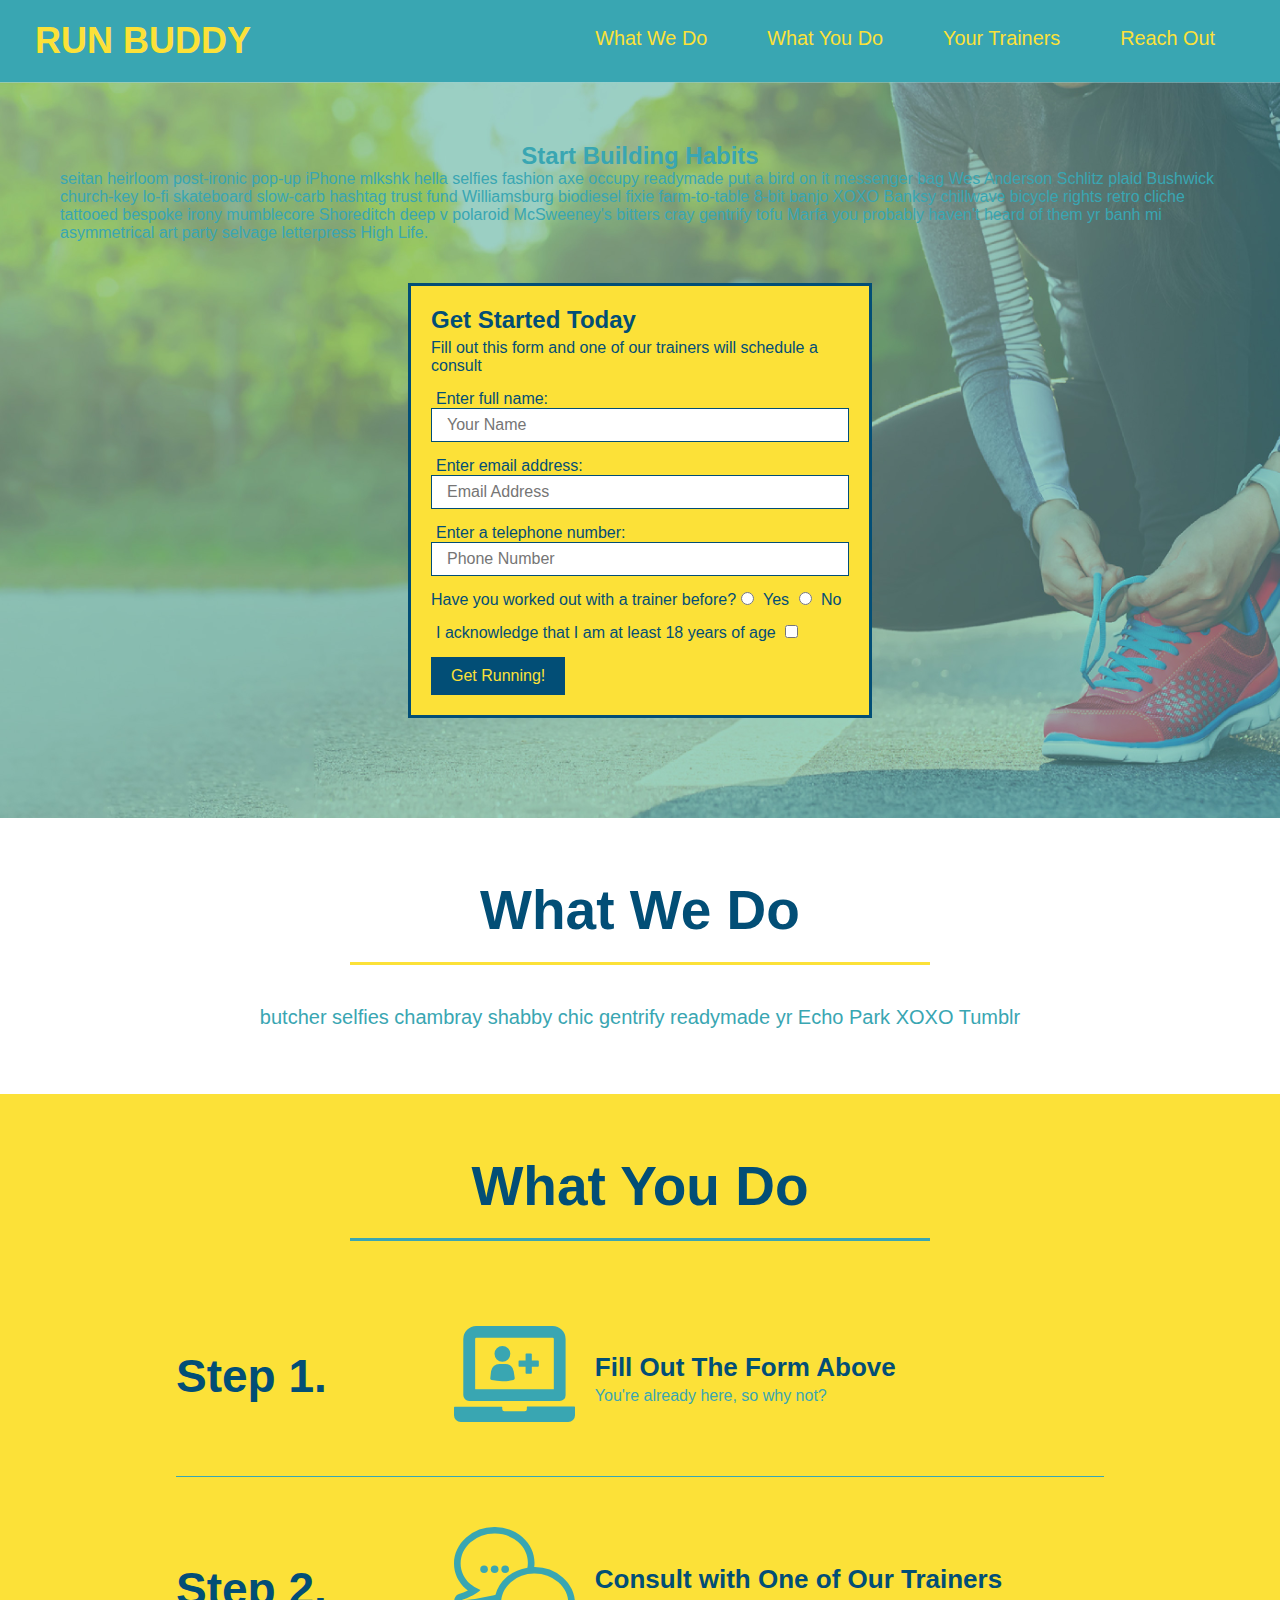
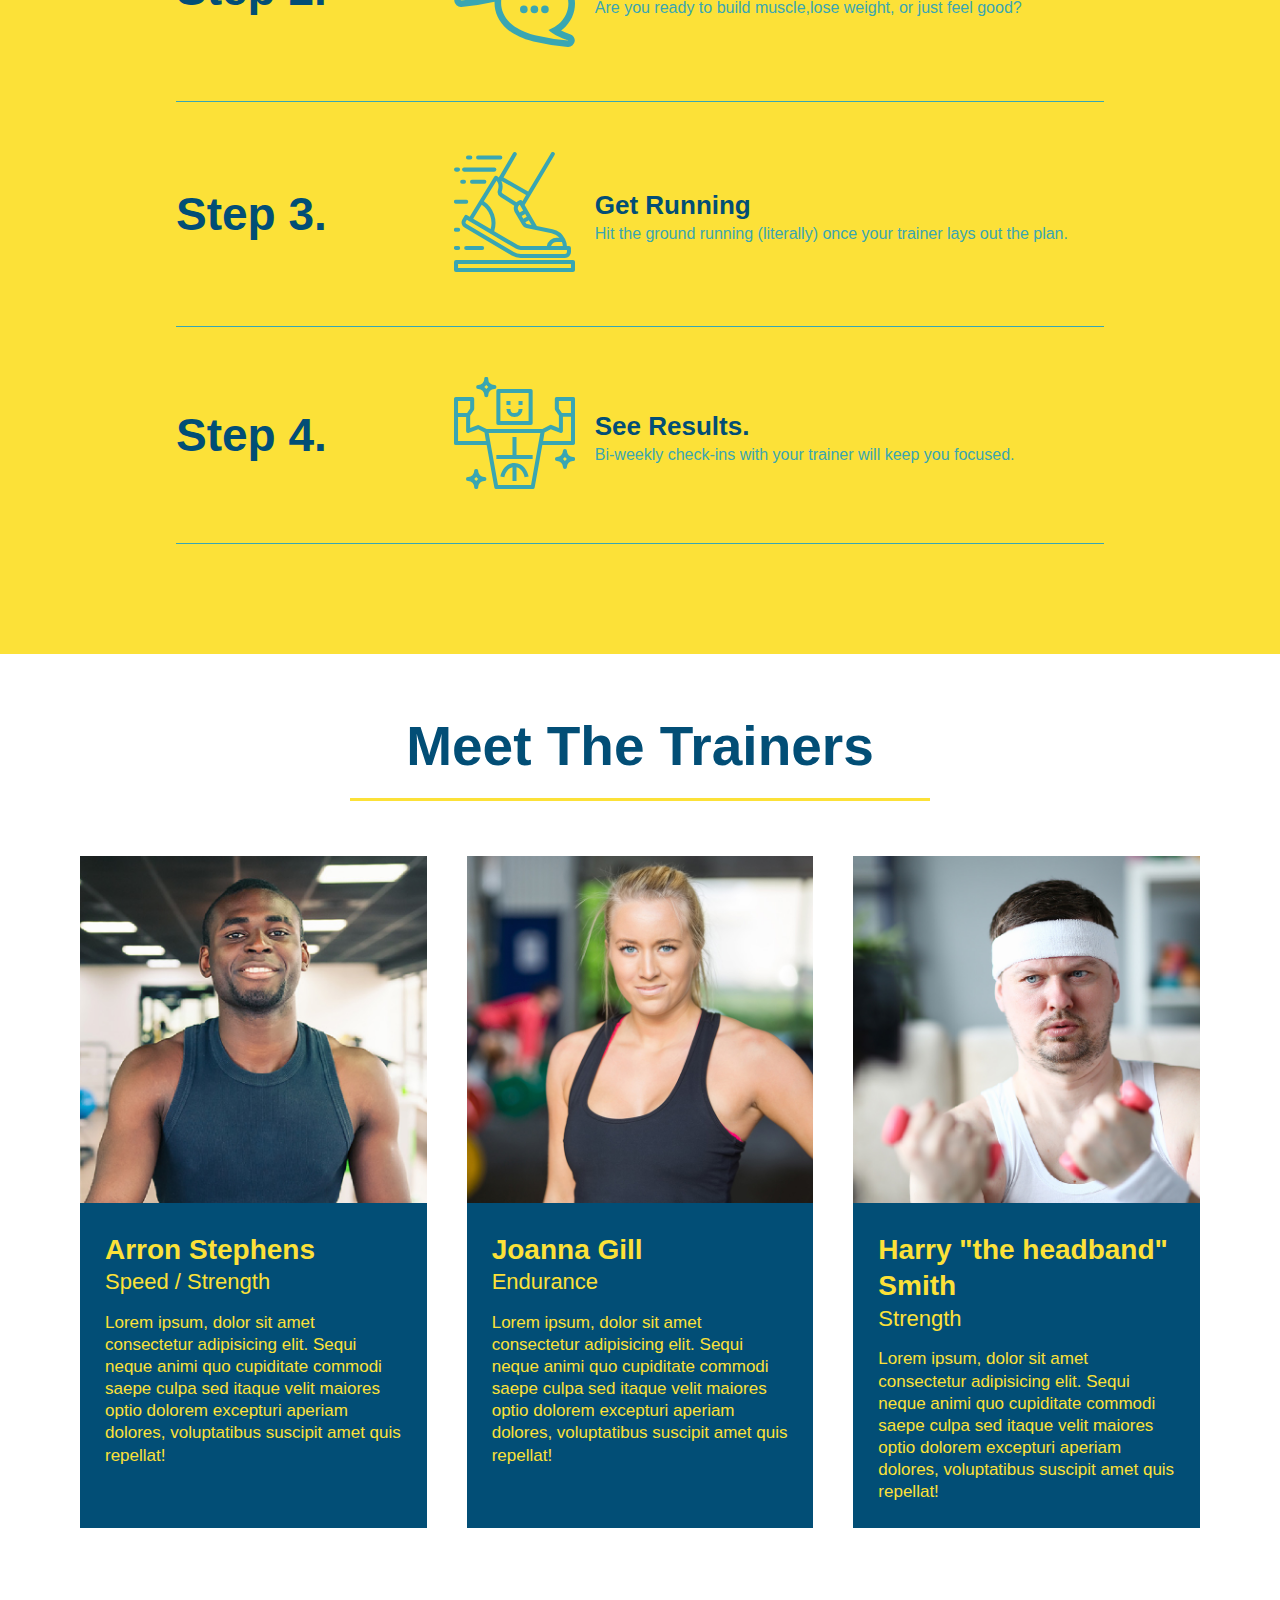
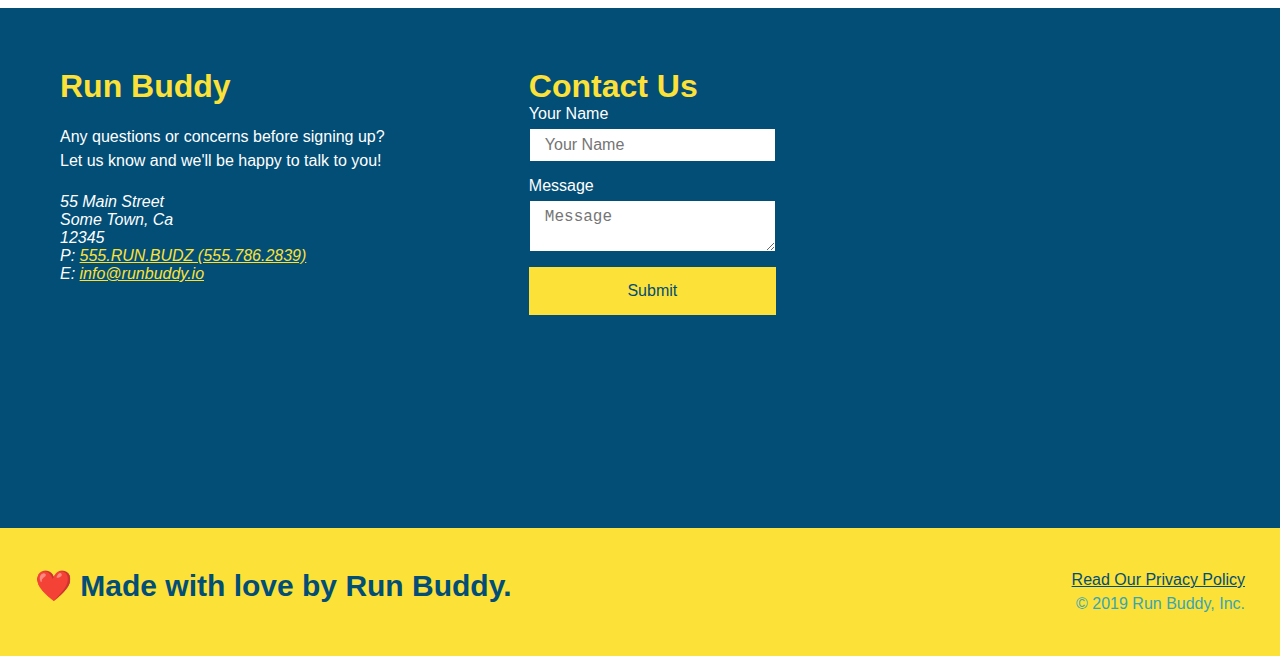
==== commit 33e0ade0: "added flexbox to contact-info section" ====
--- a/index.html
+++ b/index.html
@@ -193,42 +193,43 @@
     </section>
     <!--"reach out" section-->
     <section id="reach-out" class="contact">
-        <div class="flex-row">
-        <h2 class="section-title secondary-border">Reach Out</h2>
-        </div>
         <div class="contact-info">
+            <div>
+              <h3>Run Buddy</h3>
+              <p>
+                Any questions or concerns before signing up?
+                <br />
+                Let us know and we'll be happy to talk to you!
+              </p>
+          
+              <address>
+                55 Main Street <br />
+                Some Town, Ca <br />
+                12345 <br />
+                P: <a href="tel:555.786.2839">555.RUN.BUDZ (555.786.2839)</a><br />
+                E: <a href="mailto://info@runbuddy.io">info@runbuddy.io</a>
+              </address>
+          
+            </div>
+          
             <div class="contact-form">
-                <h3>Contact Us</h3>
-                <form>
-                   <label for="contact-name">Your Name</label>
-                   <input type="text" id="contact-name" placeholder="Your Name" />
-              
-                   <label for="contact-message">Message</label>
-                   <textarea id="contact-message" placeholder="Message"></textarea>
-              
-                   <button type="submit">Submit</button>
-                  </form>
-              </div>
-            <iframe src="https://www.google.com/maps/embed?pb=!1m18!1m12!1m3!1d3490.9619453815008!2d-80.89277868562525!3d28.958853175989073!2m3!1f0!2f0!3f0!3m2!1i1024!2i768!4f13.1!3m3!1m2!1s0x88e72dd089704bfb%3A0x602079bc52264d5!2s201%202%20Oaks%20Dr%2C%20Edgewater%2C%20FL%2032141!5e0!3m2!1sen!2sus!4v1655164242205!5m2!1sen!2sus" 
-            style="border:0;" allowfullscreen="" 
-            loading="lazy" referrerpolicy="no-referrer-when-downgrade"></iframe>">
-        </iframe>
-
-        <div>
-            <h3>Run Buddy</h3>
-            <p>
-                Any questions or concerns before signing up?
-            <br />
-            Let us know and we'll be happy to talk to you!
-            </p>
-            <address>
-                55 Main Street <br/>
-                Some Town, Ca <br/>
-                12345 <br />
-                P: 555.RUN.BUDZ (555.786.2839)<br/>
-                E: <a href="mailto:info@runbuddy.io">info@runbuddy.io</a>
-            </address>
-        </div>
+              <h3>Contact Us</h3>
+              <form>
+                <label for="contact-name">Your Name</label>
+                <input type="text" id="contact-name" placeholder="Your Name" />
+          
+                <label for="contact-message">Message</label>
+                <textarea id="contact-message" placeholder="Message"></textarea>
+          
+                <button type="submit">Submit</button>
+              </form>
+            </div>
+          
+            <iframe
+              src="https://www.google.com/maps/embed?pb=!1m14!1m12!1m3!1d12182.30520634488!2d-74.0652613!3d40.2407219!2m3!1f0!2f0!3f0!3m2!1i1024!2i768!4f13.1!5e0!3m2!1sen!2sus!4v1561060983193!5m2!1sen!2sus"
+              frameborder="0" style="border:0" allowfullscreen></iframe>
+          
+          </div>
         </div>
     </section>
 
--- a/assets/css/style.css
+++ b/assets/css/style.css
@@ -278,17 +278,17 @@
   }
 
   .contact-info iframe {
-    width: 400px;
     height: 400px;
   }
 
   .contact-info div {
-    width: 410px;
-    display: inline-block;
-    vertical-align: top;
-    text-align: left;
-    margin: 30px 0 0 60px;
     color: white;
+  }
+
+  .contact-info {
+    display: flex;
+    justify-content: space-between;
+    flex-wrap: wrap;
   }
 
   .contact-info h3 {
@@ -299,8 +299,29 @@
   .contact-info p, contact-info address {
     margin: 20px 0;
     line-height: 1.5;
-    font-size: 20px;
+    font-size: 16px;
     font-style: normal;
+  }
+
+  .contact-form input, .contact-form textarea {
+    border: 1px solid #024e76;
+    display:block;
+    padding: 7px 15px;
+    font-size: 16px;
+    color: #024e76;
+    width: 100%;
+    margin-bottom: 15px;
+    margin-top: 5px;
+  }
+
+  .contact-form button {
+    width: 100%;
+    border: none;
+    background:#fce138;
+    color: #024e76;
+    text-align: center;
+    padding: 15px 0;
+    font-size: 16px;
   }
 
   .contact-info a {
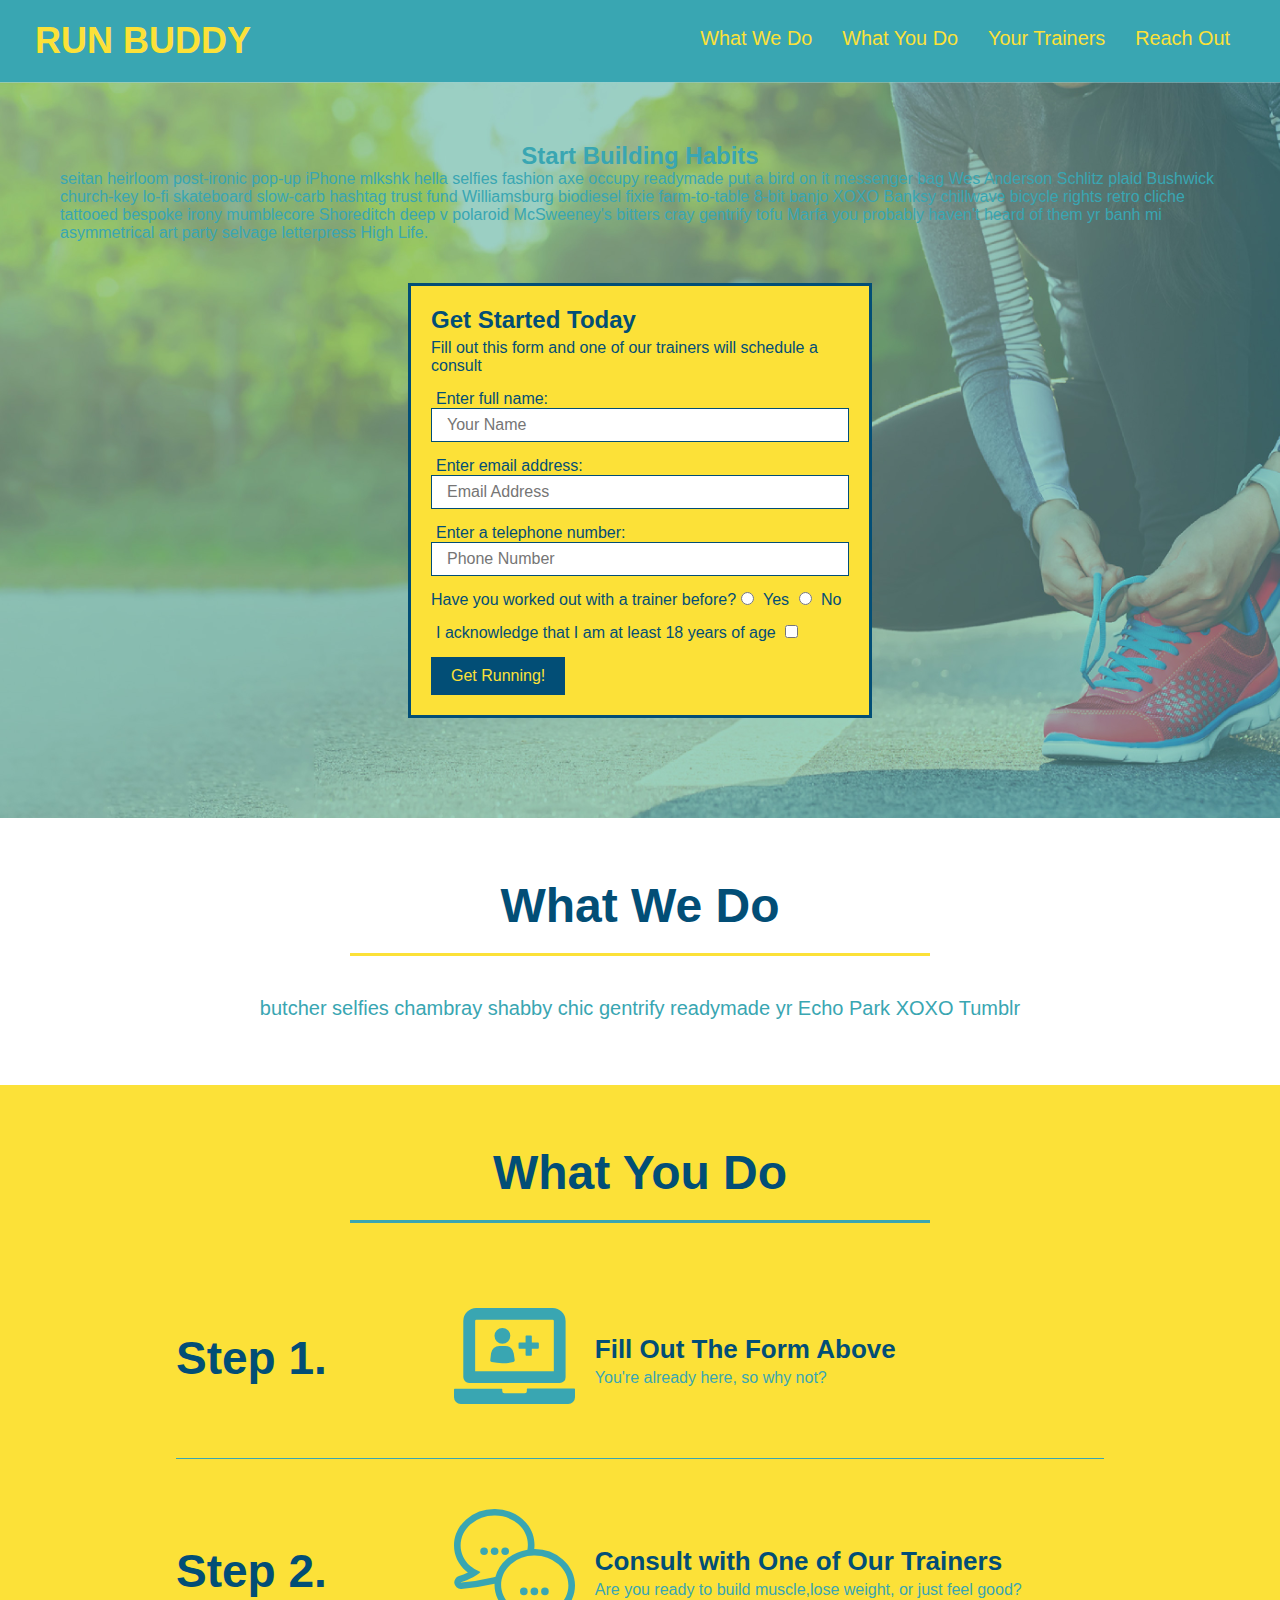
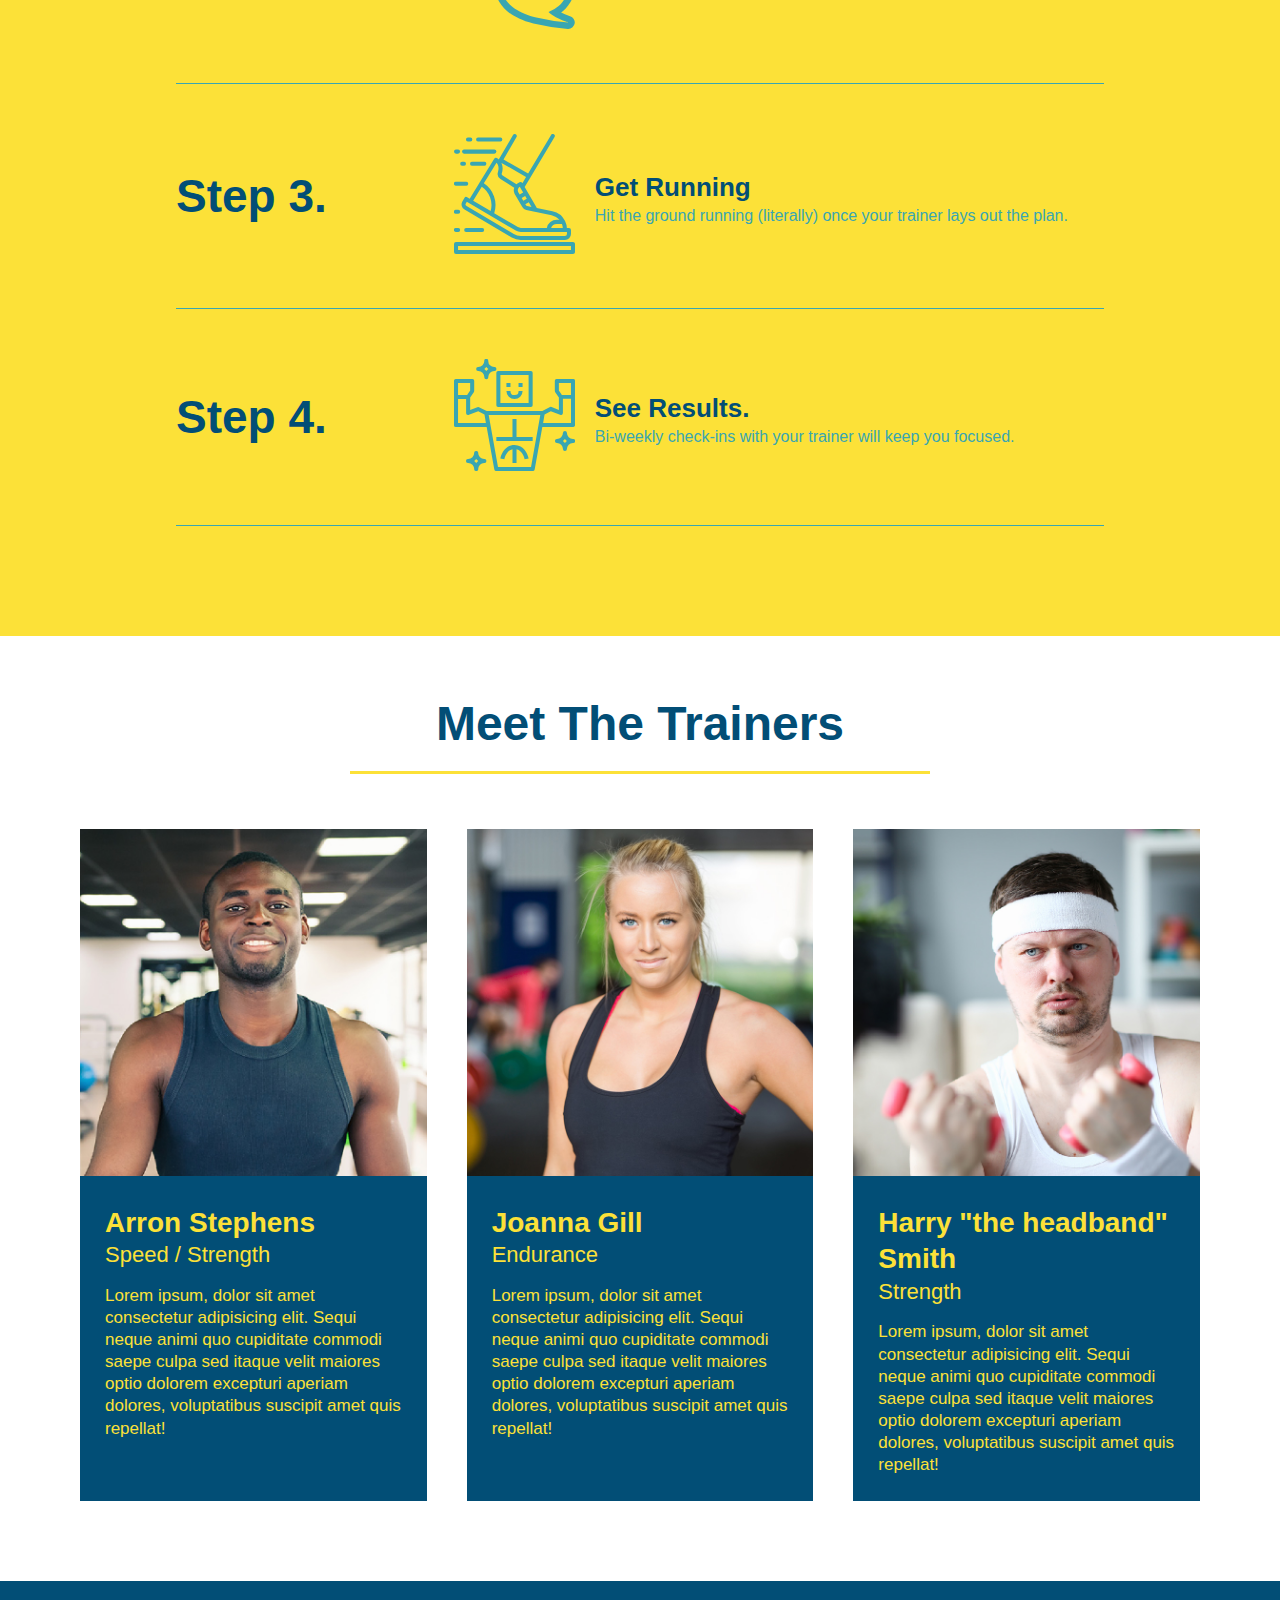
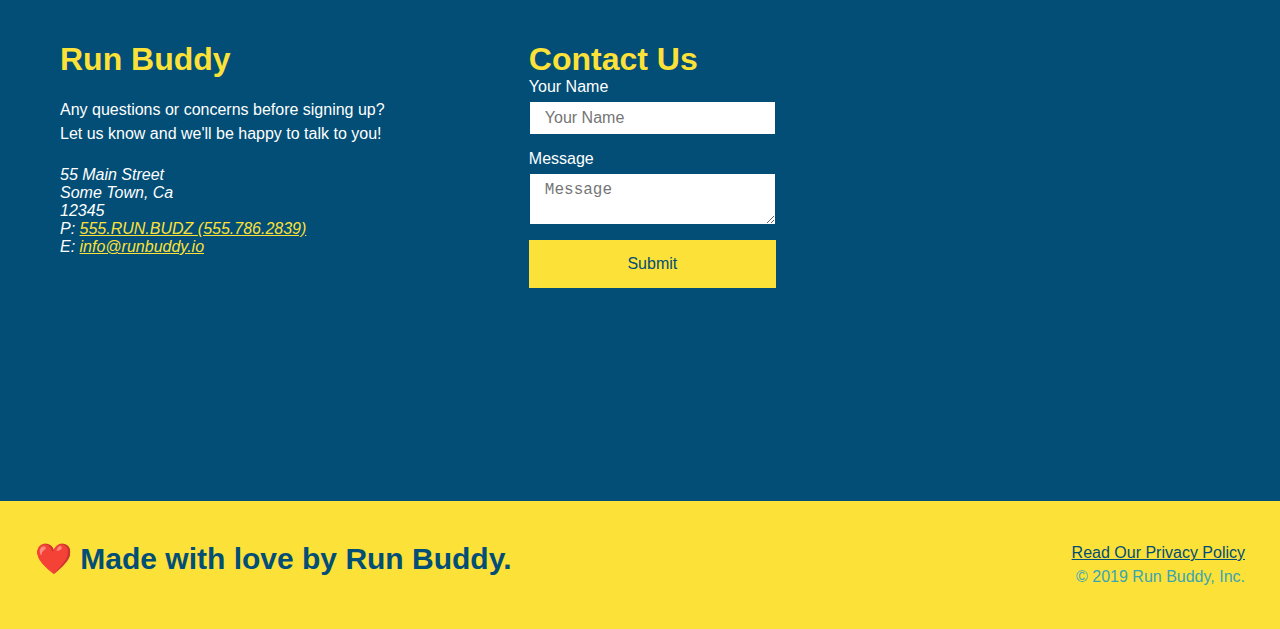
==== commit b43bbe36: "addded media query for screen size" ====
--- a/index.html
+++ b/index.html
@@ -2,6 +2,7 @@
 <html lang="en">
     <head>
         <meta charset="UTF-8">
+        <meta name="viewport" content="width=device-width, initial-scale=1.0" />
         <title>Run Buddy</title>
     </head>
     <body>
--- a/assets/css/style.css
+++ b/assets/css/style.css
@@ -42,7 +42,7 @@
 }
 
 header nav ul li a{
-    margin: 0 30px;
+    padding: 10px 15px;
     font-weight: lighter;
     font-size: 1.55vw;
 }
@@ -78,6 +78,7 @@
 /* Hero Style Start */
 .hero {
     display: flex;
+    align-items: flex-start;
     justify-content: center;
     flex-wrap: wrap;
     background-image: url("../images/hero-bg.jpg");
@@ -106,7 +107,7 @@
     margin: 3.5%;
     color: #ffff;
     font-size: 18px;
-    line-height: 1.3;
+    line-height: 1.2;
   }
   
   .hero-cta h2 {
@@ -161,7 +162,7 @@
     text-align: center;
     margin: 0 auto 35px auto;
     width: 50%;
-    font-size: 55px;
+    font-size: 48px;
     color: #024e76;
     border-bottom: 3px solid;
   }
@@ -334,3 +335,27 @@
     display:flex;
   }
 
+  /*MEDIA QUERY FOR SMALLER DESKTOP SCREENS AND SMALLER*/
+  @media screen and (max-width: 980px) {
+    header h1 a {
+      /*This will be applied on any screen smaller than 980 px*/
+      color: tomato;
+    }
+  }
+
+  /*MEDIA QUERY FOR TABLETS AND SMALLER*/
+  @media screen and (max-width: 768px) {
+    header h1 {
+      /*This will be applied on any screen between 768px and 575px*/
+      font-size: 80px;
+    }
+  }
+
+  /*MEDIA QUERY FOR IPHONES AND SMALLER*/
+  @media screen and (max-width: 575px) {
+    header h1 {
+      /*This will be applied on any screen smaller than 575px*/
+      font-size: 100px
+    }
+  }
+  
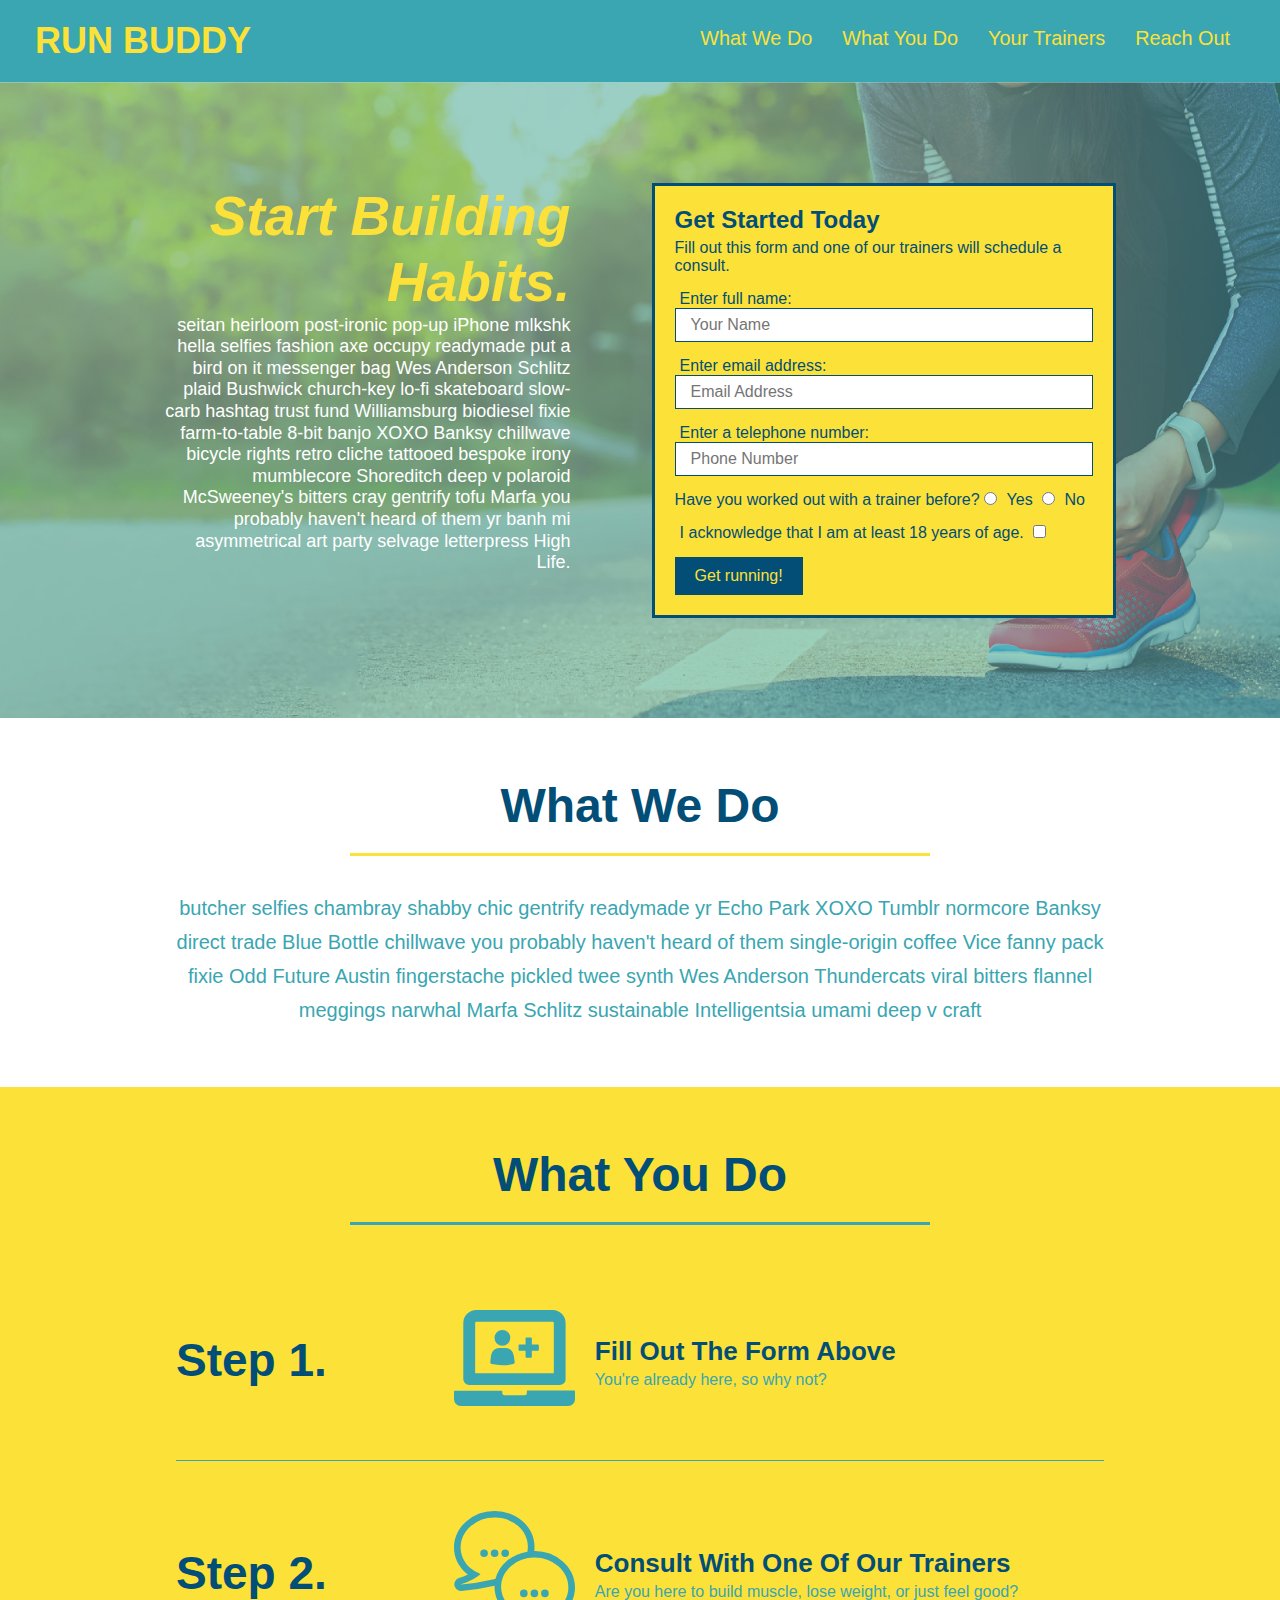
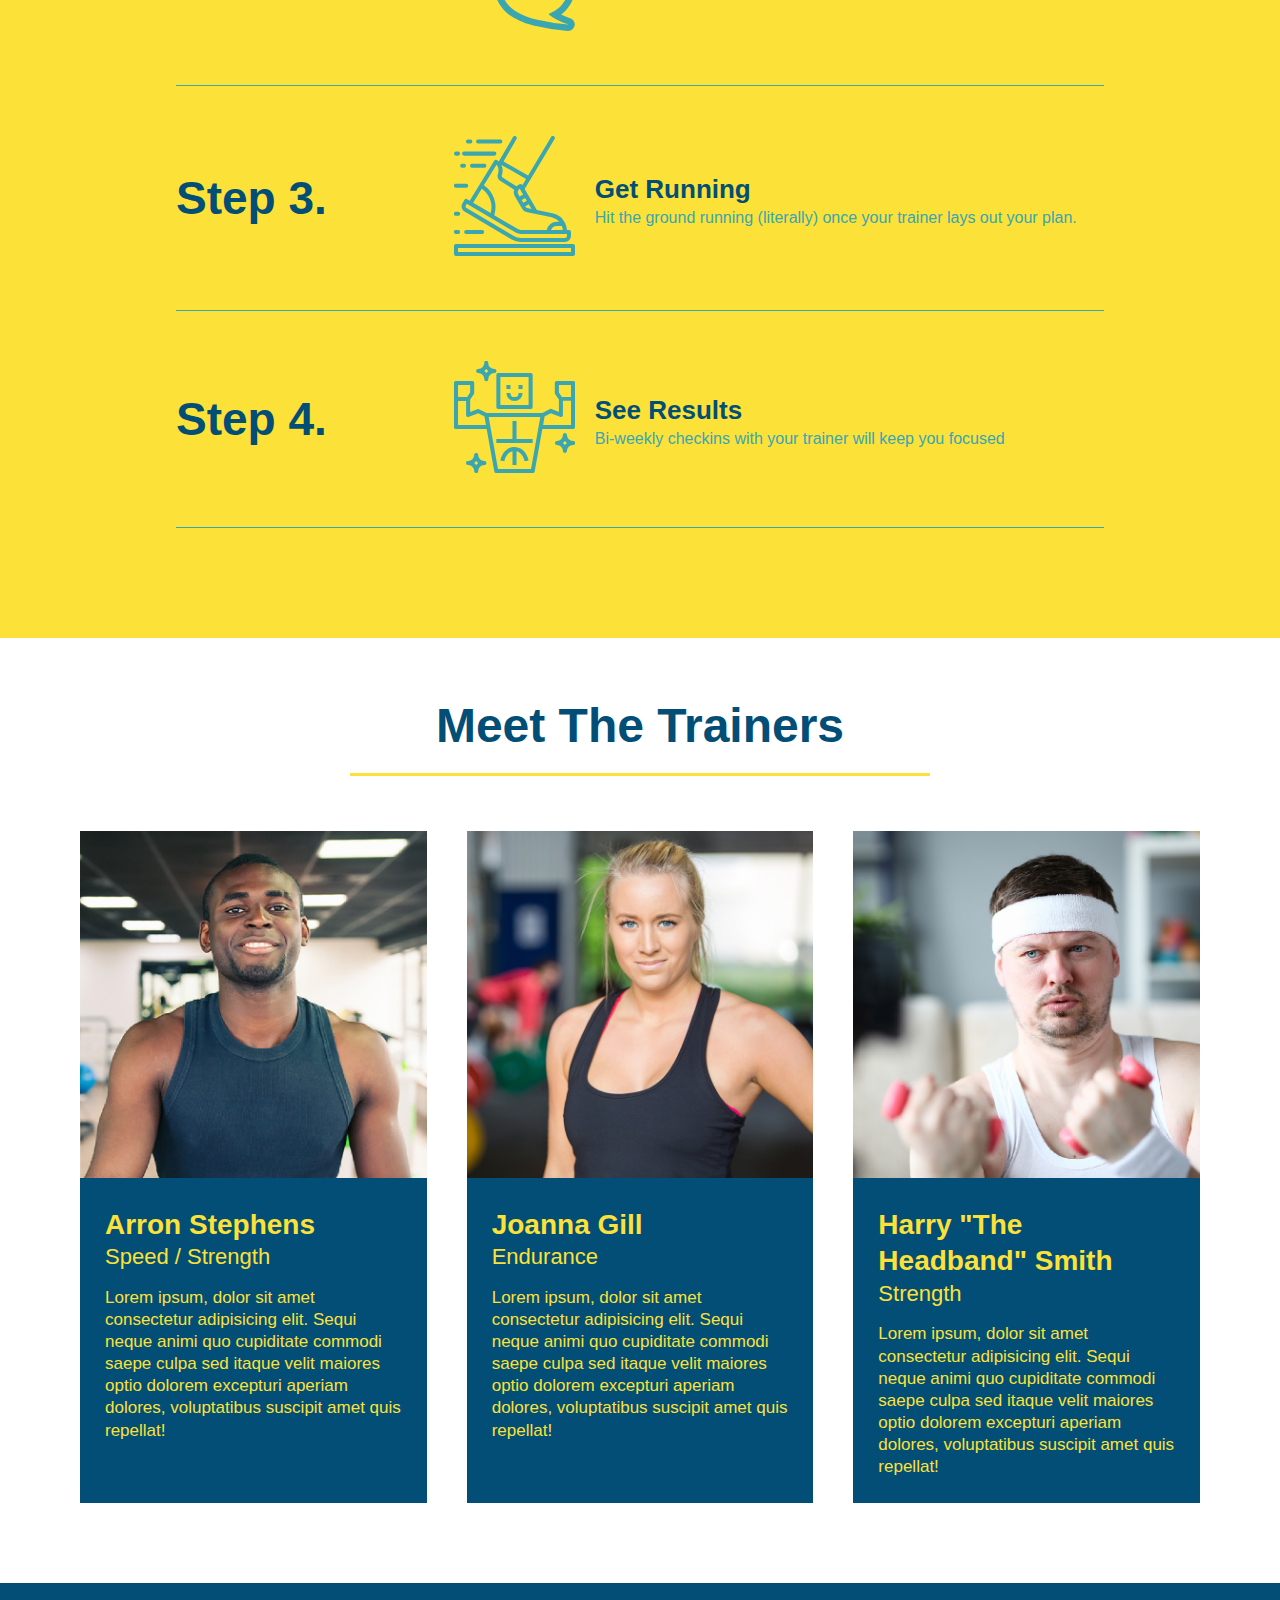
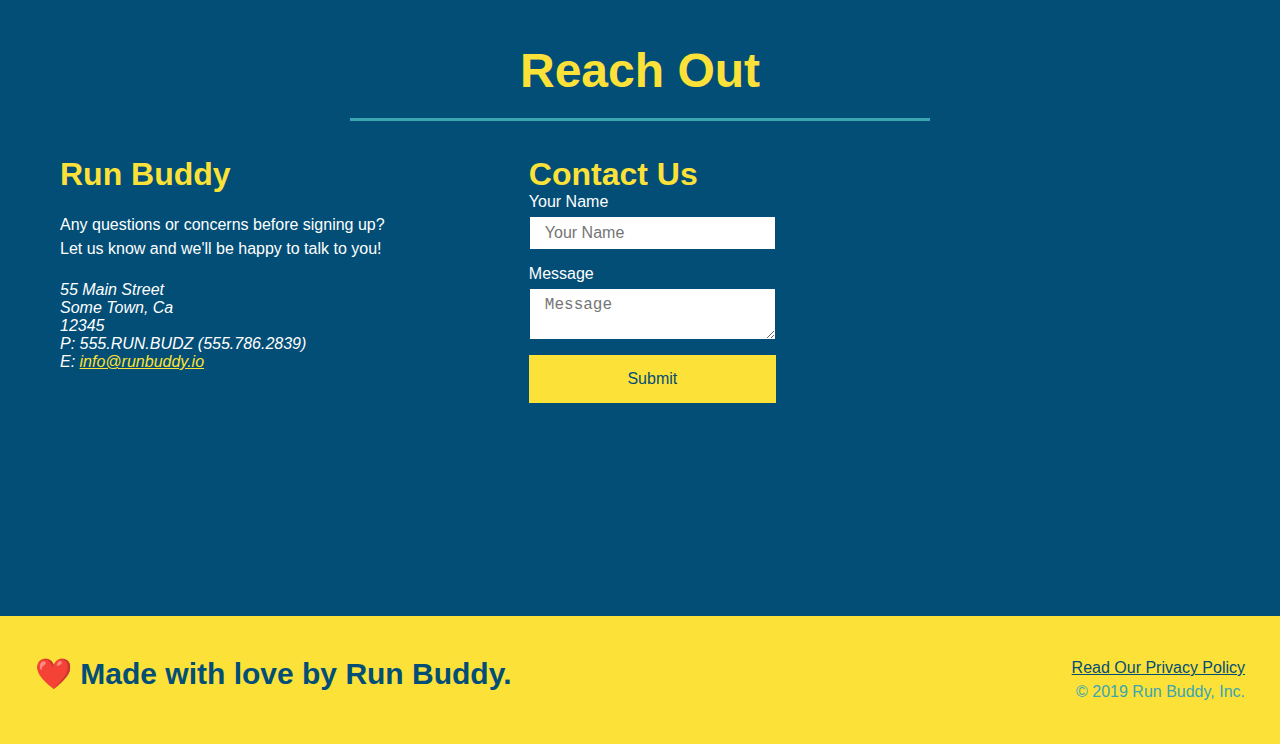
==== commit 713d7a77: "fixed html issue" ====
--- a/index.html
+++ b/index.html
@@ -1,247 +1,248 @@
 <!DOCTYPE html>
 <html lang="en">
-    <head>
-        <meta charset="UTF-8">
-        <meta name="viewport" content="width=device-width, initial-scale=1.0" />
-        <title>Run Buddy</title>
-    </head>
-    <body>
-    <!--navigation-->
+  <head>
+    <meta charset="UTF-8" />
+    <link rel="stylesheet" href="./assets/css/style.css">
+    <title>Run Buddy</title>
+  </head>
+  <body>
+    <!-- navigation tags - block level element -->
     <header>
-        <link rel="stylesheet" href="./assets/css/style.css" />
-        <h1>
-            <a href="/">RUN BUDDY</a>
-        </h1>
-        <nav>
-            <!--Unordered list element-->
-            <ul>
-                <!--List item element-->
-                <li>
-                    <!--anchor element-->
-                    <a href="#what-we-do">What We Do</a>
-                </li>
-                <li>
-                    <a href="#what-you-do">What You Do</a>
-                </li>
-                <li>
-                    <a href="#your-trainers">Your Trainers</a>
-                </li>
-                <li>
-                    <a href="reach-out">Reach Out</a>
-                </li>
-            </ul>
-        </nav>
+      <h1>
+        <a href="/">RUN BUDDY</a>
+      </h1>
+      <nav>
+        <ul>
+          <li>
+            <a href="#what-we-do">What We Do</a>
+          </li>
+          <li>
+            <a href="#what-you-do">What You Do</a>
+          </li>
+          <li>
+            <a href="#your-trainers">Your Trainers</a>
+          </li>
+          <li>
+            <a href="#reach-out">Reach Out</a>
+          </li>
+          
+        </ul>
+      </nav>
     </header>
-
-    <!--hero/jumbrotron-->
+    <!-- end navigation -->
+
+    <!-- hero/jumbotron -->
     <section class="hero">
-            <h2>
-                Start Building Habits
-            </h2>
-            <p>seitan heirloom post-ironic pop-up iPhone mlkshk hella selfies fashion axe occupy readymade put a bird on it messenger bag Wes Anderson Schlitz plaid Bushwick church-key lo-fi skateboard slow-carb hashtag trust fund Williamsburg biodiesel fixie farm-to-table 8-bit banjo XOXO Banksy chillwave bicycle rights retro cliche tattooed bespoke irony mumblecore Shoreditch deep v polaroid McSweeney's bitters cray gentrify tofu Marfa you probably haven't heard of them yr banh mi asymmetrical art party selvage letterpress High Life.
-            </p>
-        <div class="hero-form">
-            <h3>Get Started Today</h3>
-            <p>Fill out this form and one of our trainers will schedule a consult</p>
-            <!--Add form element-->
-            <form>
-                <label for="name">Enter full name:</label>
-                <input type="text" placeholder="Your Name" name="name" id="name" class="form-input">
-                
-                <label for="email">Enter email address:</label>
-                <input type="text" placeholder="Email Address" name="email" id="email" class="form-input">
-                
-                <label for="phone">Enter a telephone number:</label>
-                <input type="text" placeholder="Phone Number" name="phone" id="phone" class="form-input">
-                <p>
-                  Have you worked out with a trainer before?
-                  <input type="radio" name="trainer-confirm" id="trainer-yes" />
-                  <label for="trainer-yes">Yes</label>
-                  <input type="radio" name="trainer-confirm" id="trainer-no" />
-                  <label for="trainer-no">No</label>
-                </p>
-                <p>
-                    <label for="checkbox">
-                        I acknowledge that I am at least 18 years of age
-                    </label>
-                    <input type="checkbox" name="age-confirm" id="checkbox" />
-                </p>
-                <button type="submit">
-                    Get Running!
-                </button>
-              </form>
-        </div>
-    </section>
-    <!--End Hero-->
-
-    <!--"what we do" section-->
+      <div class="hero-cta">
+        <h2>Start Building Habits.</h2>
+        <p>
+          seitan heirloom post-ironic pop-up iPhone mlkshk hella selfies fashion axe occupy readymade put a bird on it
+          messenger bag Wes Anderson Schlitz plaid Bushwick church-key lo-fi skateboard slow-carb hashtag trust fund
+          Williamsburg biodiesel fixie farm-to-table 8-bit banjo XOXO Banksy chillwave bicycle rights retro cliche
+          tattooed bespoke irony mumblecore Shoreditch deep v polaroid McSweeney's bitters cray gentrify tofu Marfa you
+          probably haven't heard of them yr banh mi asymmetrical art party selvage letterpress High Life.
+        </p>
+      </div>
+
+      <div class="hero-form">
+        <h3>Get Started Today</h3>
+        <p>Fill out this form and one of our trainers will schedule a consult.</p>
+        <form>
+          <label for="name">Enter full name:</label>
+          <input type="text" placeholder="Your Name" id="name" name="name" class="form-input" />
+          <label for="email">Enter email address:</label>
+          <input type="email" placeholder="Email Address" id="email" name="email" class="form-input" />
+          <label for="phone">Enter a telephone number:</label>
+          <input type="tel" placeholder="Phone Number" name="phone" id="phone" class="form-input" />
+          <p>
+            Have you worked out with a trainer before? 
+            <input type="radio" name="trainer-confirm" id="trainer-yes" />
+            <label for="trainer-yes">Yes</label>
+            <input type="radio" name="trainer-confirm" id="trainer-no"/>
+            <label for="trainer-no">No</label>
+          </p>
+          <p>
+            <label for="checkbox">
+              I acknowledge that I am at least 18 years of age.
+            </label>
+            <input type="checkbox" name="checkpoint1" id="checkbox" />
+          </p>
+          <button type="submit">
+            Get running!
+          </button>
+        </form>
+      </div>
+    </section>
+    <!-- end header -->
+
+    <!-- "what we do" start - <section> -->
     <section id="what-we-do" class="intro">
-        <div class="flex-row">
-        <h2 class="section-title primary-border">What We Do</h2>
-        </div>
-        <div class="flex-row">
-            <p>
-            butcher selfies chambray shabby chic gentrify readymade yr Echo Park XOXO Tumblr 
-            </p>
-        </div>
-    </section>
-
-    <!--"what you do" section-->
+      <div class="flex-row">
+        <h2 class="section-title primary-border">
+          What We Do
+        </h2>
+      </div>
+      <div class="flex-row">
+        <p>
+          butcher selfies chambray shabby chic gentrify readymade yr Echo Park XOXO Tumblr normcore Banksy direct trade  Blue Bottle chillwave you probably haven't heard of them single-origin coffee Vice fanny pack fixie Odd Future Austin fingerstache pickled twee synth Wes Anderson Thundercats viral bitters flannel meggings narwhal Marfa Schlitz sustainable Intelligentsia umami deep v craft
+        </p>
+      </div>
+    </section>
+    <!-- end "what we do" -->
+
+    <!-- "what you do" start -->
     <section id="what-you-do" class="steps">
-        <div class="flex-row">
-        <h2 class="section-title secondary-border">What You Do</h2>
-        </div>
-        <div class="step">
-            <h3>Step 1.</h3>
-            <div class="step-info">
-              <div class="step-img">
-                <img src="./assets/images/step-1.svg" alt="" />
-              </div>
-              <div class="step-text">
-                <h4>Fill Out The Form Above</h4>
-                <p>You're already here, so why not?</p>
-              </div>
-            </div>
-          </div>
-        
-        <div class="step">
-            <h3>Step 2.</h3>
-            <div class="step-info">
-                <div class="step-img">
-                    <img src="./assets/images/step-2.svg" alt="" /> 
-                </div>
-                <div class="step-text">
-                    <h4>Consult with One of Our Trainers</h4>
-                    <p>Are you ready to build muscle,lose weight, or just feel good?</p>
-                </div>
-            </div>
-        </div>
-        
-        <div class="step">
-            <h3>Step 3.</h3>
-            <div class="step-info">
-              <div class="step-img">
-                <img src="./assets/images/step-3.svg" alt="" />
-              </div>
-              <div class="step-text">
-                <h4>Get Running</h4>
-                <p>Hit the ground running (literally) once your trainer lays out the plan.</p>
-              </div>
-            </div>
-          </div>
-
-          <div class="step">
-            <h3>Step 4.</h3>
-            <div class="step-info">
-              <div class="step-img">
-                <img src="./assets/images/step-4.svg" alt="" />
-              </div>
-              <div class="step-text">
-                <h4>See Results.</h4>
-                <p>Bi-weekly check-ins with your trainer will keep you focused.</p>
-              </div>
-            </div>
-          </div>
-    </section>
-
-    <!--"meet the trainers" section-->
+      <div class="flex-row">
+        <h2 class="section-title secondary-border">
+          What You Do
+        </h2> 
+      </div>
+      <div class="step">
+        <h3>Step 1.</h3>
+        <div class="step-info">
+          <div class="step-img">
+            <img src="./assets/images/step-1.svg" alt="" />
+          </div>
+          <div class="step-text">
+            <h4>Fill Out The Form Above</h4>
+            <p>You're already here, so why not?</p>
+          </div>
+        </div>
+      </div>
+      <div class="step">
+        <h3>Step 2.</h3>
+        <div class="step-info">
+          <div class="step-img">
+            <img src="./assets/images/step-2.svg" alt="" />
+          </div>
+          <div class="step-text">
+            <h4>Consult With One Of Our Trainers</h4>
+            <p>Are you here to build muscle, lose weight, or just feel good?</p>
+          </div>
+        </div>
+      </div>
+      <div class="step">
+        <h3>Step 3.</h3>
+        <div class="step-info">
+          <div class="step-img">
+            <img src="./assets/images/step-3.svg" alt="" />
+          </div>
+          <div class="step-text">
+            <h4>Get Running</h4>
+            <p>Hit the ground running (literally) once your trainer lays out your plan.</p>
+          </div>
+        </div>
+      </div>
+      <div class="step">
+        <h3>Step 4.</h3>
+        <div class="step-info">
+          <div class="step-img">
+            <img src="./assets/images/step-4.svg" alt="" />
+          </div>
+          <div class="step-text">
+            <h4>See Results</h4>
+            <p>Bi-weekly checkins with your trainer will keep you focused</p>
+          </div>
+        </div>
+      </div>
+    </section>
+    <!-- "what you do" end -->
+
+    <!-- "meet the trainers" start -->
     <section id="your-trainers">
-        <div class="flex-row">
+      <div class="flex-row">
         <h2 class="section-title primary-border">
-            Meet The Trainers
+          Meet The Trainers
         </h2>
-        </div>
-    <div class="trainers">
-        <!--First Trainer Bio-->
+      </div>
+
+      <div class="trainers">
         <article class="trainer">
-            <img src="./assets/images/trainer-1.jpg" alt="Arron Stephens in his workout clothes, ready to pump iron" />
-            <div class="trainer-bio">
-              <h3 class="trainer-name">Arron Stephens</h3>
-              <h4 class="trainer-role">Speed / Strength</h4>
-              <p>
-                Lorem ipsum, dolor sit amet consectetur adipisicing elit. Sequi neque animi quo cupiditate commodi saepe culpa sed
-                itaque velit maiores optio dolorem excepturi aperiam dolores, voluptatibus suscipit amet quis repellat!
-              </p>
+          <img src="./assets/images/trainer-1.jpg" alt="Arron Stephens in his workout clothes, ready to pump iron" />
+          <div class="trainer-bio">
+            <h3 class="trainer-name">Arron Stephens</h3>
+            <h4 class="trainer-role">Speed / Strength</h4>
+            <p>Lorem ipsum, dolor sit amet consectetur adipisicing elit. Sequi neque animi quo cupiditate commodi saepe culpa sed itaque velit maiores optio dolorem excepturi aperiam dolores, voluptatibus suscipit amet quis repellat!</p>
+          </div>
+        </article>
+
+        <article class="trainer">
+          <img src="./assets/images/trainer-2.jpg" alt="Joanna Gill cooling off after a work out" />
+          <div class="trainer-bio">
+            <h3 class="trainer-name">Joanna Gill</h3>
+            <h4 class="trainer-role">Endurance</h4>
+            <p>Lorem ipsum, dolor sit amet consectetur adipisicing elit. Sequi neque animi quo cupiditate commodi saepe culpa sed itaque velit maiores optio dolorem excepturi aperiam dolores, voluptatibus suscipit amet quis repellat!</p>
             </div>
           </article>
 
-        <!--Second Trainer Bio-->
-          <article class="trainer">
-            <img src="./assets/images/trainer-2.jpg" alt="Joanna Gill cooling off after a workout" />
-            <div class="trainer-bio">
-              <h3 class="trainer-name">Joanna Gill</h3>
-              <h4 class="trainer-role">Endurance</h4>
-              <p>
-                Lorem ipsum, dolor sit amet consectetur adipisicing elit. Sequi neque animi quo cupiditate commodi saepe culpa sed
-                itaque velit maiores optio dolorem excepturi aperiam dolores, voluptatibus suscipit amet quis repellat!
-              </p>
-            </div>
-          </article>
-
-           <!--Third Trainer Bio-->
-          <article class="trainer">
-            <img src="./assets/images/trainer-3.jpg" alt="Harry Smith wearing a headband and lifting comically small pink weights" />
-            <div class="trainer-bio">
-              <h3 class="trainer-name">Harry "the headband" Smith</h3>
-              <h4 class="trainer-role">Strength</h4>
-              <p>
-                Lorem ipsum, dolor sit amet consectetur adipisicing elit. Sequi neque animi quo cupiditate commodi saepe culpa sed
-                itaque velit maiores optio dolorem excepturi aperiam dolores, voluptatibus suscipit amet quis repellat!
-              </p>
-            </div>
-          </article>
-    </div>
-    </section>
-    <!--"reach out" section-->
+        <article class="trainer">
+          <img src="./assets/images/trainer-3.jpg" alt="Harry Smith wearing a headband and lifting comically small pink weights" />
+          <div class="trainer-bio">
+            <h3 class="trainer-name">Harry "The Headband" Smith</h3>
+            <h4 class="trainer-role">Strength</h4>
+            <p>Lorem ipsum, dolor sit amet consectetur adipisicing elit. Sequi neque animi quo cupiditate commodi saepe culpa sed itaque velit maiores optio dolorem excepturi aperiam dolores, voluptatibus suscipit amet quis repellat!</p>
+          </div>
+        </article>
+      </div>
+    </section>
+    <!-- "meet the trainers" end -->
+
+    <!-- "reach out" start -->
     <section id="reach-out" class="contact">
-        <div class="contact-info">
-            <div>
-              <h3>Run Buddy</h3>
-              <p>
-                Any questions or concerns before signing up?
-                <br />
-                Let us know and we'll be happy to talk to you!
-              </p>
+      <div class="flex-row">
+        <h2 class="section-title secondary-border">
+          Reach Out
+        </h2>
+      </div>
+
+      <div class="contact-info">
+        <div>
+          <h3>Run Buddy</h3>
+          <p>
+            Any questions or concerns before signing up? 
+            <br/>
+            Let us know and we'll be happy to talk to you!
+          </p>
+
+          <address>
+            55 Main Street <br/>
+            Some Town, Ca <br/>
+            12345<br/>
+            P: 555.RUN.BUDZ (555.786.2839)<br/>
+            E: <a href="mailto:info@runbuddy.io">info@runbuddy.io</a>
+          </address>
           
-              <address>
-                55 Main Street <br />
-                Some Town, Ca <br />
-                12345 <br />
-                P: <a href="tel:555.786.2839">555.RUN.BUDZ (555.786.2839)</a><br />
-                E: <a href="mailto://info@runbuddy.io">info@runbuddy.io</a>
-              </address>
-          
-            </div>
-          
-            <div class="contact-form">
-              <h3>Contact Us</h3>
-              <form>
-                <label for="contact-name">Your Name</label>
-                <input type="text" id="contact-name" placeholder="Your Name" />
-          
-                <label for="contact-message">Message</label>
-                <textarea id="contact-message" placeholder="Message"></textarea>
-          
-                <button type="submit">Submit</button>
-              </form>
-            </div>
-          
-            <iframe
-              src="https://www.google.com/maps/embed?pb=!1m14!1m12!1m3!1d12182.30520634488!2d-74.0652613!3d40.2407219!2m3!1f0!2f0!3f0!3m2!1i1024!2i768!4f13.1!5e0!3m2!1sen!2sus!4v1561060983193!5m2!1sen!2sus"
-              frameborder="0" style="border:0" allowfullscreen></iframe>
-          
-          </div>
-        </div>
-    </section>
-
-
-    <!--footer-->
+        </div>
+
+        <div class="contact-form">
+          <h3>Contact Us</h3>
+          <form>
+            <label for="contact-name">Your Name</label>
+            <input type="text" id="contact-name" placeholder="Your Name" />
+        
+            <label for="contact-message">Message</label>
+            <textarea id="contact-message" placeholder="Message"></textarea>
+        
+            <button type="submit">Submit</button>
+          </form>
+        </div>
+        
+        <iframe
+          src="https://www.google.com/maps/embed?pb=!1m14!1m12!1m3!1d12182.30520634488!2d-74.0652613!3d40.2407219!2m3!1f0!2f0!3f0!3m2!1i1024!2i768!4f13.1!5e0!3m2!1sen!2sus!4v1561060983193!5m2!1sen!2sus"
+          frameborder="0" style="border:0" allowfullscreen>
+        </iframe>
+      </div>
+    </section>
+    <!-- "reach out" end -->
+
+    <!-- footer -->
     <footer>
-        <h2>❤️ Made with love by Run Buddy.</h2>
-        <div>
-            <a href="./privacy-policy.html">Read Our Privacy Policy</a><br />
-            &copy; 2019 Run Buddy, Inc.
-        </div>
+      <h2>❤️ Made with love by Run Buddy.</h2>
+      <div>
+        <a href="./privacy-policy.html">Read Our Privacy Policy</a><br/>
+        &copy; 2019 Run Buddy, Inc.
+      </div>
     </footer>
-    </body>
+    <!-- footer end -->
+  </body>
 </html>--- a/assets/css/style.css
+++ b/assets/css/style.css
@@ -337,25 +337,48 @@
 
   /*MEDIA QUERY FOR SMALLER DESKTOP SCREENS AND SMALLER*/
   @media screen and (max-width: 980px) {
-    header h1 a {
-      /*This will be applied on any screen smaller than 980 px*/
-      color: tomato;
-    }
+    header {
+      padding-bottom: 0;
+      justify-content: center;
+    }
+
+    header h1 {
+      width: 100%;
+      text-align: center;
+    }
+
+    header nav ul {
+      margin-top: 20px;
+      width: 100%;
+      justify-content: center;
+    }
+
+    header nav ul li a {
+      font-size: 20px;
+    }
+
+    footer h2, footer div {
+      text-align: center;
+      width: 100%;
+    }
+
+    .hero-cta, .hero-form {
+      width: 100%;
+    }
+
+    .hero-cta {
+      text-align: center;
+    }
+ 
   }
 
   /*MEDIA QUERY FOR TABLETS AND SMALLER*/
   @media screen and (max-width: 768px) {
-    header h1 {
-      /*This will be applied on any screen between 768px and 575px*/
-      font-size: 80px;
-    }
+
   }
 
   /*MEDIA QUERY FOR IPHONES AND SMALLER*/
   @media screen and (max-width: 575px) {
-    header h1 {
-      /*This will be applied on any screen smaller than 575px*/
-      font-size: 100px
-    }
-  }
-  
+
+  }
+  
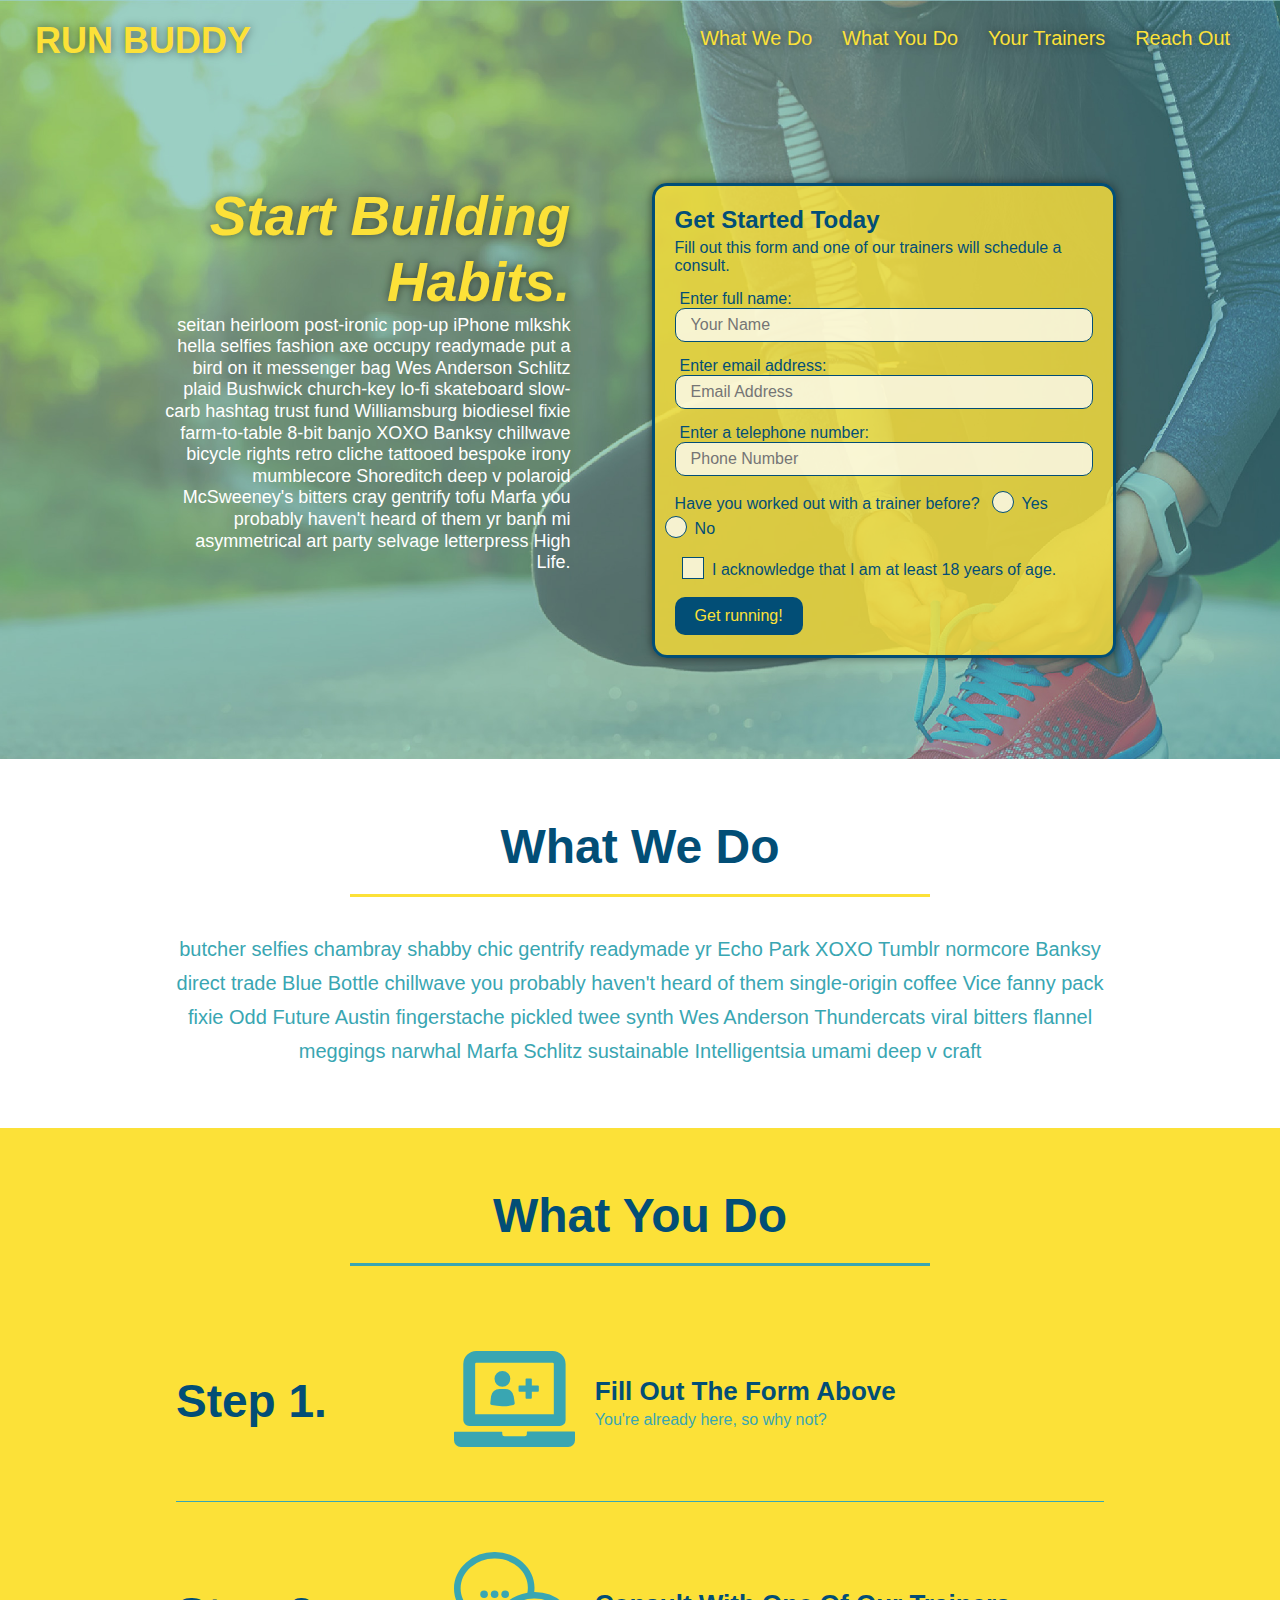
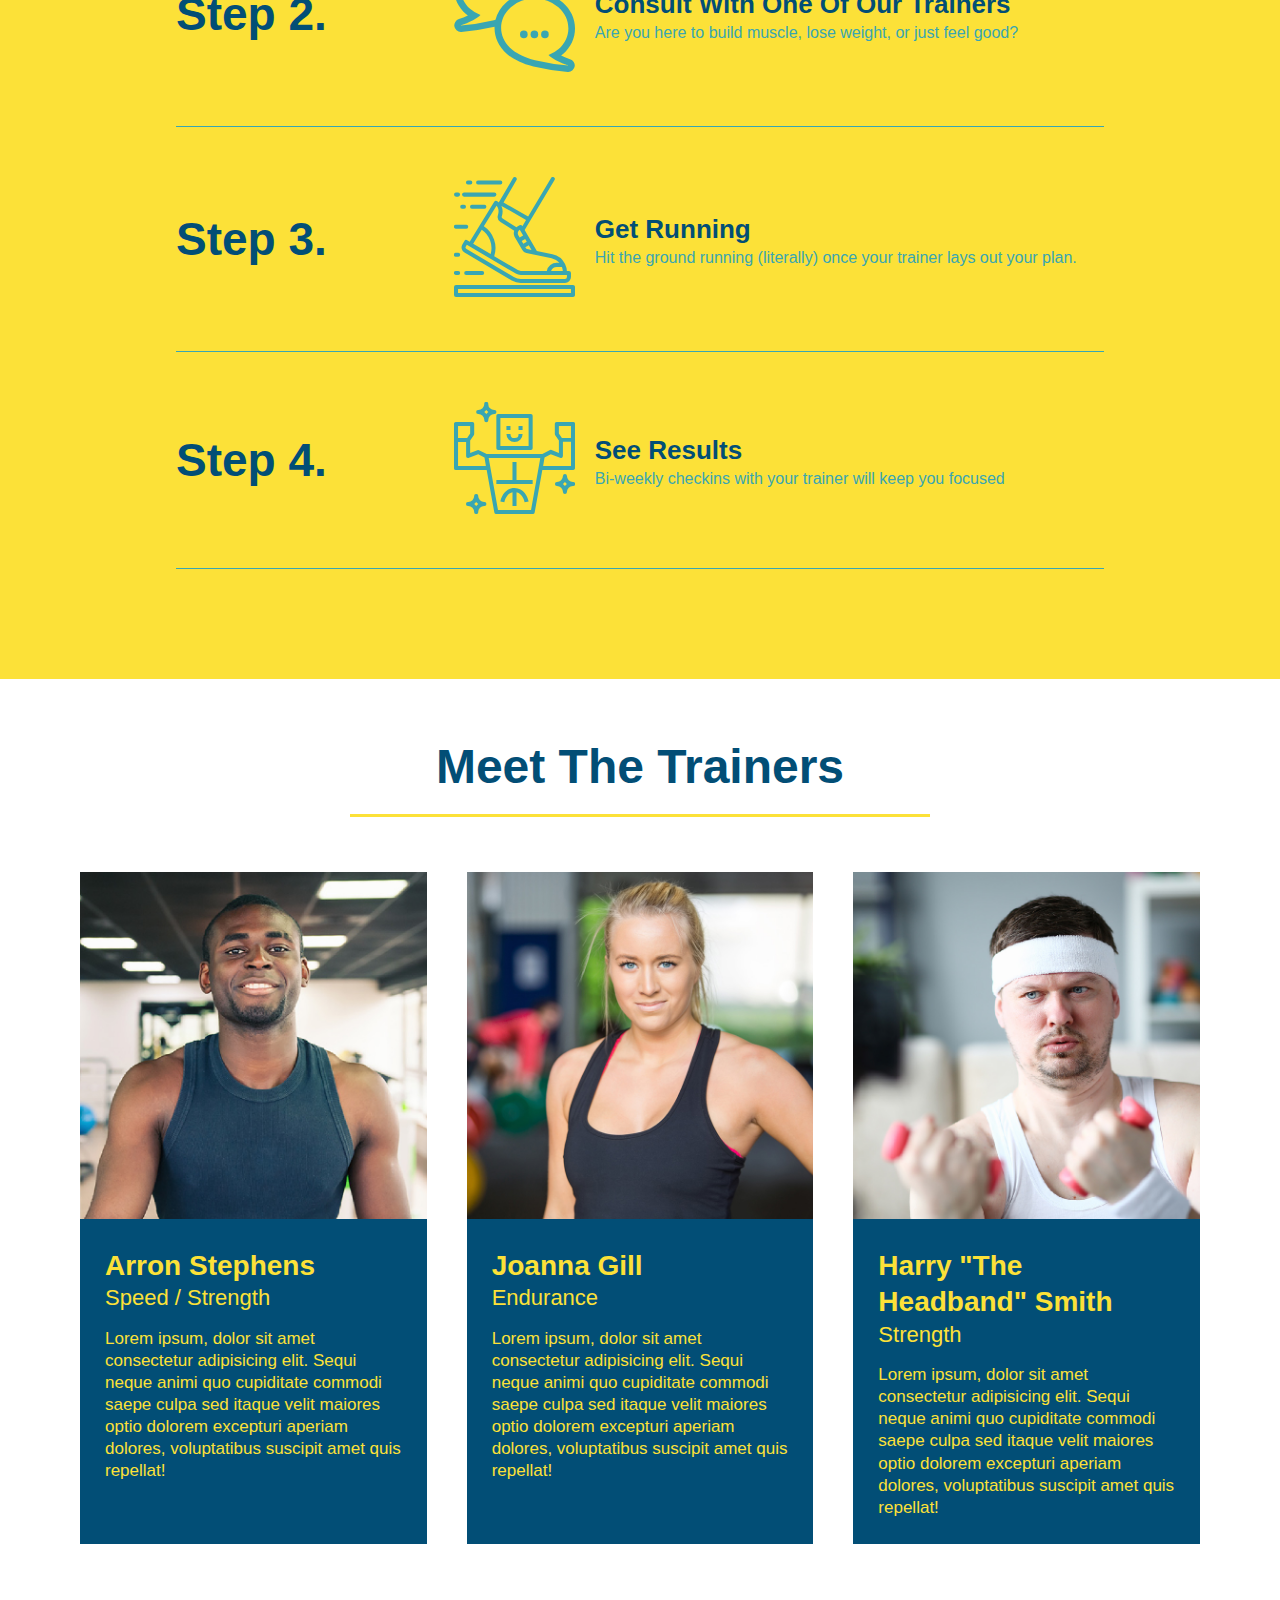
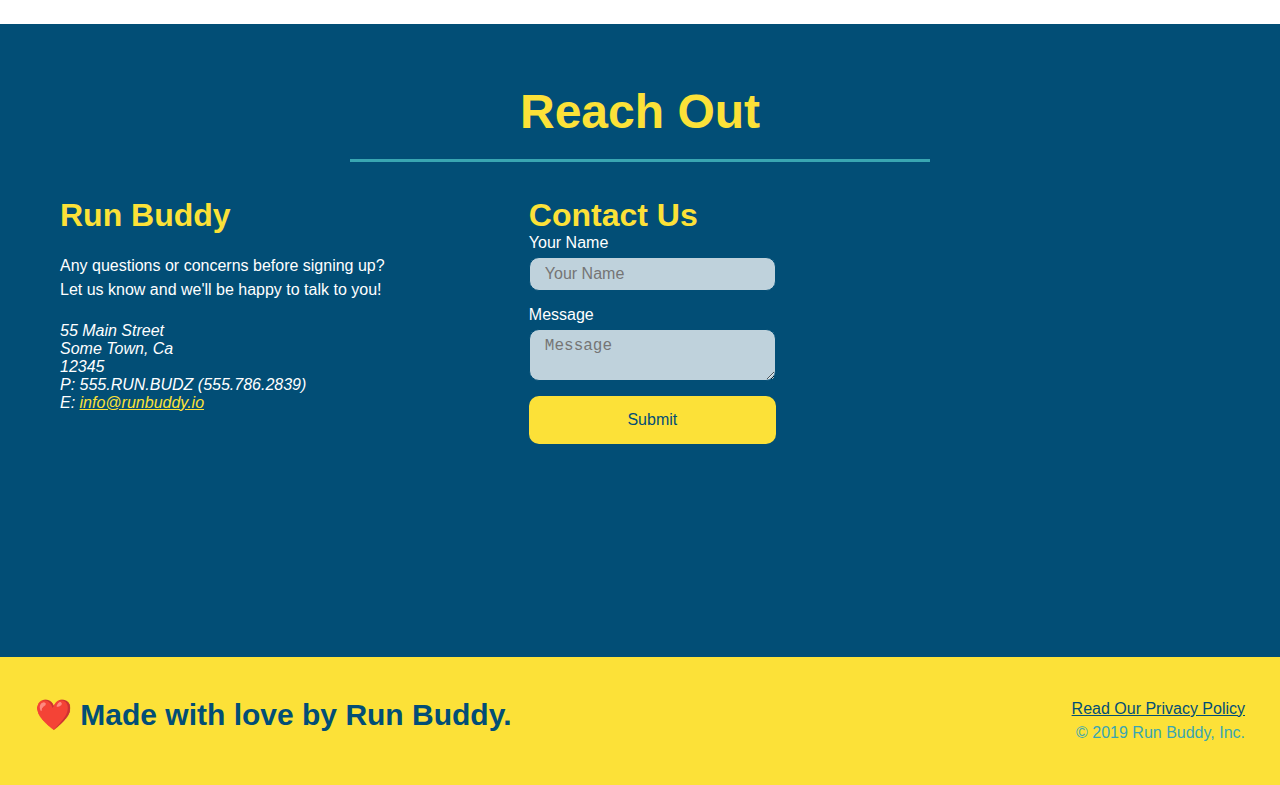
==== commit b1c5e97d: "interactive buttons and boxes" ====
--- a/index.html
+++ b/index.html
@@ -55,17 +55,21 @@
           <label for="phone">Enter a telephone number:</label>
           <input type="tel" placeholder="Phone Number" name="phone" id="phone" class="form-input" />
           <p>
-            Have you worked out with a trainer before? 
-            <input type="radio" name="trainer-confirm" id="trainer-yes" />
-            <label for="trainer-yes">Yes</label>
-            <input type="radio" name="trainer-confirm" id="trainer-no"/>
-            <label for="trainer-no">No</label>
+            Have you worked out with a trainer before?
+            <span class="radio-wrapper">
+              <input type="radio" name="trainer-confirm" id="trainer-yes" />
+              <label for="trainer-yes">Yes</label>
+            </span>
+            <span class="radio-wrapper">
+              <input type="radio" name="trainer-confirm" id="trainer-no" />
+              <label for="trainer-no">No</label>
+            </span>
           </p>
           <p>
-            <label for="checkbox">
-              I acknowledge that I am at least 18 years of age.
-            </label>
-            <input type="checkbox" name="checkpoint1" id="checkbox" />
+            <span class="checkbox-wrapper">
+              <input type="checkbox" name="age-confirm" id="checkbox" />
+              <label for="checkbox">I acknowledge that I am at least 18 years of age.</label>
+            </span>
           </p>
           <button type="submit">
             Get running!
--- a/assets/css/style.css
+++ b/assets/css/style.css
@@ -3,9 +3,16 @@
     padding: 0;
     box-sizing: border-box;
 }
+
+:root {
+  --primary-color: #fce138;
+  --secondary-color: #024e76;
+  --tertiary-color: #39a6b2;
+}
+
 body {
     /* more on this */
-    color: #39a6b2;
+    color: var(--tertiary-color);
     font-family: Helvetica, Arial, sans-serif;
 }
 /* apply style to header*/
@@ -14,19 +21,31 @@
     justify-content: space-between;
     flex-wrap: wrap;
     padding: 20px 35px;
-    background-color: #39a6b2
+    background-color: var(--tertiary-color);
+    position: sticky;
+    top: 0;
+    position: -webkit-sticky;
+    position: sticky;
+    top: 0;
+    background-image: url("../images/hero-bg.jpg");
+    background-size: cover;
+    background-position: center;
+    background-attachment: fixed;
+    background-position: 80%;
+    z-index: 9999;
 }
 
 header h1 {
   font-weight: bold;
   margin: 0;
   font-size: 36px;
-  color: #fce138;
+  color: var(--primary-color);
+  text-shadow: 0 0 10px rgba(0, 0, 0, 0.5);
 }
 
 header a{
     text-decoration: none;
-    color: #fce138;
+    color: var(--primary-color);
 }
 
 header nav {
@@ -45,19 +64,27 @@
     padding: 10px 15px;
     font-weight: lighter;
     font-size: 1.55vw;
+    text-shadow: 0 0 10px rgba(0, 0, 0, 0.5);
+}
+
+header nav ul li a:hover {
+  background: var(--primary-color);
+  color: var(--secondary-color);
+  border-radius: 15px;
+  text-shadow: none;
 }
 
 footer{
     display: flex;
     justify-content: space-between;
     flex-wrap: wrap;
-    background-color: #fce138;
+    background-color: var(--primary-color);
     width: 100%;
     padding: 40px 35px;
 }
 
 footer h2{
-    color: #024e76;
+    color: var(--secondary-color);
     font-size: 30px;
     margin: 0;
 }
@@ -68,7 +95,7 @@
 }
 
 footer a{
-    color: #024e76
+    color: var(--secondary-color)
 }
 
 section {
@@ -83,17 +110,21 @@
     flex-wrap: wrap;
     background-image: url("../images/hero-bg.jpg");
     background-size: cover;
-    background-position: center
+    background-position: center;
+    background-attachment: fixed;
+    background-position: 80%;
   }
   /* Hero Style End */
 
   .hero-form {
-    border: 3px solid #024e76;
-    background-color: #fce138;
+    border: 3px solid var(--secondary-color);
+    background-color: rgba(252,225,56, 0.8);
     padding: 20px;
-    color: #024e76;
+    color: var(--secondary-color);
     width: 40%;
     margin: 3.5%;
+    box-shadow: 0 0 10px rgba(0, 0, 0, 0.5);
+    border-radius: 15px;
   }
 
   .hero-form h3 {
@@ -113,20 +144,28 @@
   .hero-cta h2 {
     font-style: italic;
     font-size: 55px;
-    color:#fce138;
+    color:var(--primary-color);
+    text-shadow: 0 0 10px rgba(0, 0, 0, 0.5);
   }
   .hero-form p {
     margin: 5px 0 15px 0;
   }
   
   .form-input {
-    border: 1px solid #024e76;
+    border: 1px solid var(--secondary-color);
     display: block;
     padding: 7px 15px;
     font-size: 16px;
-    color: #024e76;
+    color: var(--secondary-color);
     width: 100%;
     margin-bottom: 15px;
+    border-radius: 10px;
+    background-color: rgba(255,255,255, 0.75);
+  }
+
+  .form-input:focus {
+    background-color: rgba(255,255,255, 1);
+    outline: none;
   }
 
   .hero-form label {
@@ -134,27 +173,91 @@
   }
 
   .hero-form button {
-    color:#fce138;
-    background-color:#024e76;
+    color:var(--primary-color);
+    background-color:var(--secondary-color);
     border: none;
     padding: 10px 20px;
     font-size: 16px;
-
-  }
+    border-radius: 10px;
+  }
+
+  .hero-form button:hover {
+    background-color: var(--tertiary-color);  
+  }
+
+  .checkbox-wrapper input, .radio-wrapper input {
+    opacity: 0;
+  }
+
+  .checkbox-wrapper label, .radio-wrapper label {
+    position: relative;
+    left: 10px;
+    margin: 10px;
+    line-height: 1.6;
+  }
+
+  .checkbox-wrapper label::before, .radio-wrapper label::before {
+    content: "";
+    height: 20px;
+    width: 20px;
+    background: rgba(255, 255, 255, 0.75);  
+    border: 1px solid var(--secondary-color);  
+    position: absolute;
+    top: -4px;
+    left: -30px;
+  }
+
+  .radio-wrapper label::before {
+    border-radius: 50%;
+  }
+
+  .radio-wrapper label::after {
+    content: "";
+    width: 20px;
+    height: 20px;
+    border-radius: 50%;
+    background: var(--secondary-color);
+    position: absolute;
+    left: -29px;
+    top: -3px;
+    background-image: radial-gradient(circle, #39a6b2, var(--secondary-color));
+  }
+  
+  .checkbox-wrapper label::after {
+    content: "";
+    height: 6px;
+    width: 14px;
+    border-left: 2px solid var(--secondary-color);
+    border-bottom: 2px solid var(--secondary-color);
+    position: absolute;
+    left: -26px;
+    top: 1px;
+    transform: rotate(-58deg);
+  }
+
+  .checkbox-wrapper input + label::after, 
+.radio-wrapper input + label::after {
+  content: none;
+}
+
+.checkbox-wrapper input:checked + label::after, 
+.radio-wrapper input:checked + label::after {
+  content: "";
+}
 
   /* Hero Styles End */
 
   .intro p {
     text-align: center;
     line-height: 1.7;
-    color:#39a6b2;
+    color:var(--tertiary-color);
     width: 80%;
     font-size: 20px;
     margin: 0 auto;
   }
 
   .steps {
-    background: #fce138
+    background: var(--primary-color)
   }
 
   .section-title {
@@ -163,44 +266,51 @@
     margin: 0 auto 35px auto;
     width: 50%;
     font-size: 48px;
-    color: #024e76;
+    color: var(--secondary-color);
     border-bottom: 3px solid;
   }
   
   .primary-border {
-    border-color: #fce138;
+    border-color: var(--primary-color);
   }
   
   .secondary-border {
-    border-color: #39a6b2;
+    border-color: var(--tertiary-color);
   }
 
   .steps h3 {
-    color:#024e76;
+    color:var(--secondary-color);
     font-size: 46px;
     flex: 1 30%;
   }
 
   .steps-text p {
-    color:#39a6b2;
+    color:var(--tertiary-color);
     font-size: 18px;
   }
 
   .step-text h4 {
     font-size: 26px;
     line-height: 1.5;
-    color: #024e76;
+    color: var(--secondary-color);
   }
 
   .step {
     margin: 50px auto;
     padding-bottom: 50px;
     width: 80%;
-    border-bottom: 1px solid #39a6b2;
     display: flex;
     flex-wrap: wrap;
     align-items: center;
     justify-content: space-between;
+  }
+
+  .step:last-child {
+    border-bottom: 1px solid var(--tertiary-color);
+  }
+
+  .step:not(:last-child) {
+    border-bottom: 1px solid var(--tertiary-color);
   }
 
   .step-info {
@@ -225,8 +335,8 @@
 
   .trainer {
     margin: 20px;
-    background:#024e76;
-    color:#fce138;
+    background:var(--secondary-color);
+    color:var(--primary-color);
     flex: 1;
   }
 
@@ -271,11 +381,11 @@
 
   /*Reach Out Styles Start*/
   .contact {
-    background:#024e76;
+    background:var(--secondary-color);
   }
 
   .contact h2 {
-    color: #fce138;
+    color: var(--primary-color);
   }
 
   .contact-info iframe {
@@ -293,7 +403,7 @@
   }
 
   .contact-info h3 {
-    color: #fce138;
+    color: var(--primary-color);
     font-size: 32px;
   }
 
@@ -305,28 +415,41 @@
   }
 
   .contact-form input, .contact-form textarea {
-    border: 1px solid #024e76;
+    border: 1px solid var(--secondary-color);
     display:block;
     padding: 7px 15px;
     font-size: 16px;
-    color: #024e76;
+    color: var(--secondary-color);
     width: 100%;
     margin-bottom: 15px;
     margin-top: 5px;
+    border-radius: 10px;
+    background-color: rgba(255,255,255, 0.75);
+  }
+
+  .contact-form input:focus, .contact-form textarea:focus {
+    background-color: rgba(255,255,255, 1);
   }
 
   .contact-form button {
     width: 100%;
     border: none;
-    background:#fce138;
-    color: #024e76;
+    background:var(--primary-color);
+    color: var(--secondary-color);
     text-align: center;
     padding: 15px 0;
     font-size: 16px;
-  }
+    border-radius: 10px;
+  }
+
+  .contact-form button:hover {
+    color: var(--primary-color);
+    background: var(--tertiary-color);
+  }
+  
 
   .contact-info a {
-    color:#fce138;
+    color:var(--primary-color);
   }
 
   /*Reach Out Styles End*/
@@ -340,6 +463,7 @@
     header {
       padding-bottom: 0;
       justify-content: center;
+      position: relative;
     }
 
     header h1 {
@@ -369,16 +493,80 @@
     .hero-cta {
       text-align: center;
     }
+
+    .section-title {
+      width: 80%;
+    }
+    
+    .trainer {
+      flex: 0 70%;
+    }
+    
+    .contact-info iframe{
+      flex: 1 100%;
+    }
  
   }
 
   /*MEDIA QUERY FOR TABLETS AND SMALLER*/
   @media screen and (max-width: 768px) {
-
+    section {
+      padding: 30px 15px;
+    }
+
+    .step h3 {
+      flex: 1 100%;
+      text-align: center;
+    }
+  
+    .step-info {
+      flex: 2 100%;
+      text-align: center;
+      justify-content: center;
+    }
+  
+    .step-img {
+      flex: 0 32%;
+      margin-right: 0;
+      margin-top: 15px;
+      margin-bottom: 15px;
+    }
+  
+    .step-text {
+      flex: 100%;  
+    }
   }
 
   /*MEDIA QUERY FOR IPHONES AND SMALLER*/
   @media screen and (max-width: 575px) {
-
-  }
-  
+    .hero-form button {
+      width: 100%;
+    }
+  
+    .section-title {
+      width: 95%;
+    }
+  
+    .intro p {
+      width: 100%;
+    }
+  
+    .trainer {
+      flex: 0 100%;
+    }
+  
+    .contact-info {
+      text-align: center;
+    }
+  
+    .contact-info > * {
+      flex: 0 100%;
+    }
+
+    .contact-form {
+      order: 3;
+    }
+  }
+
+
+  
